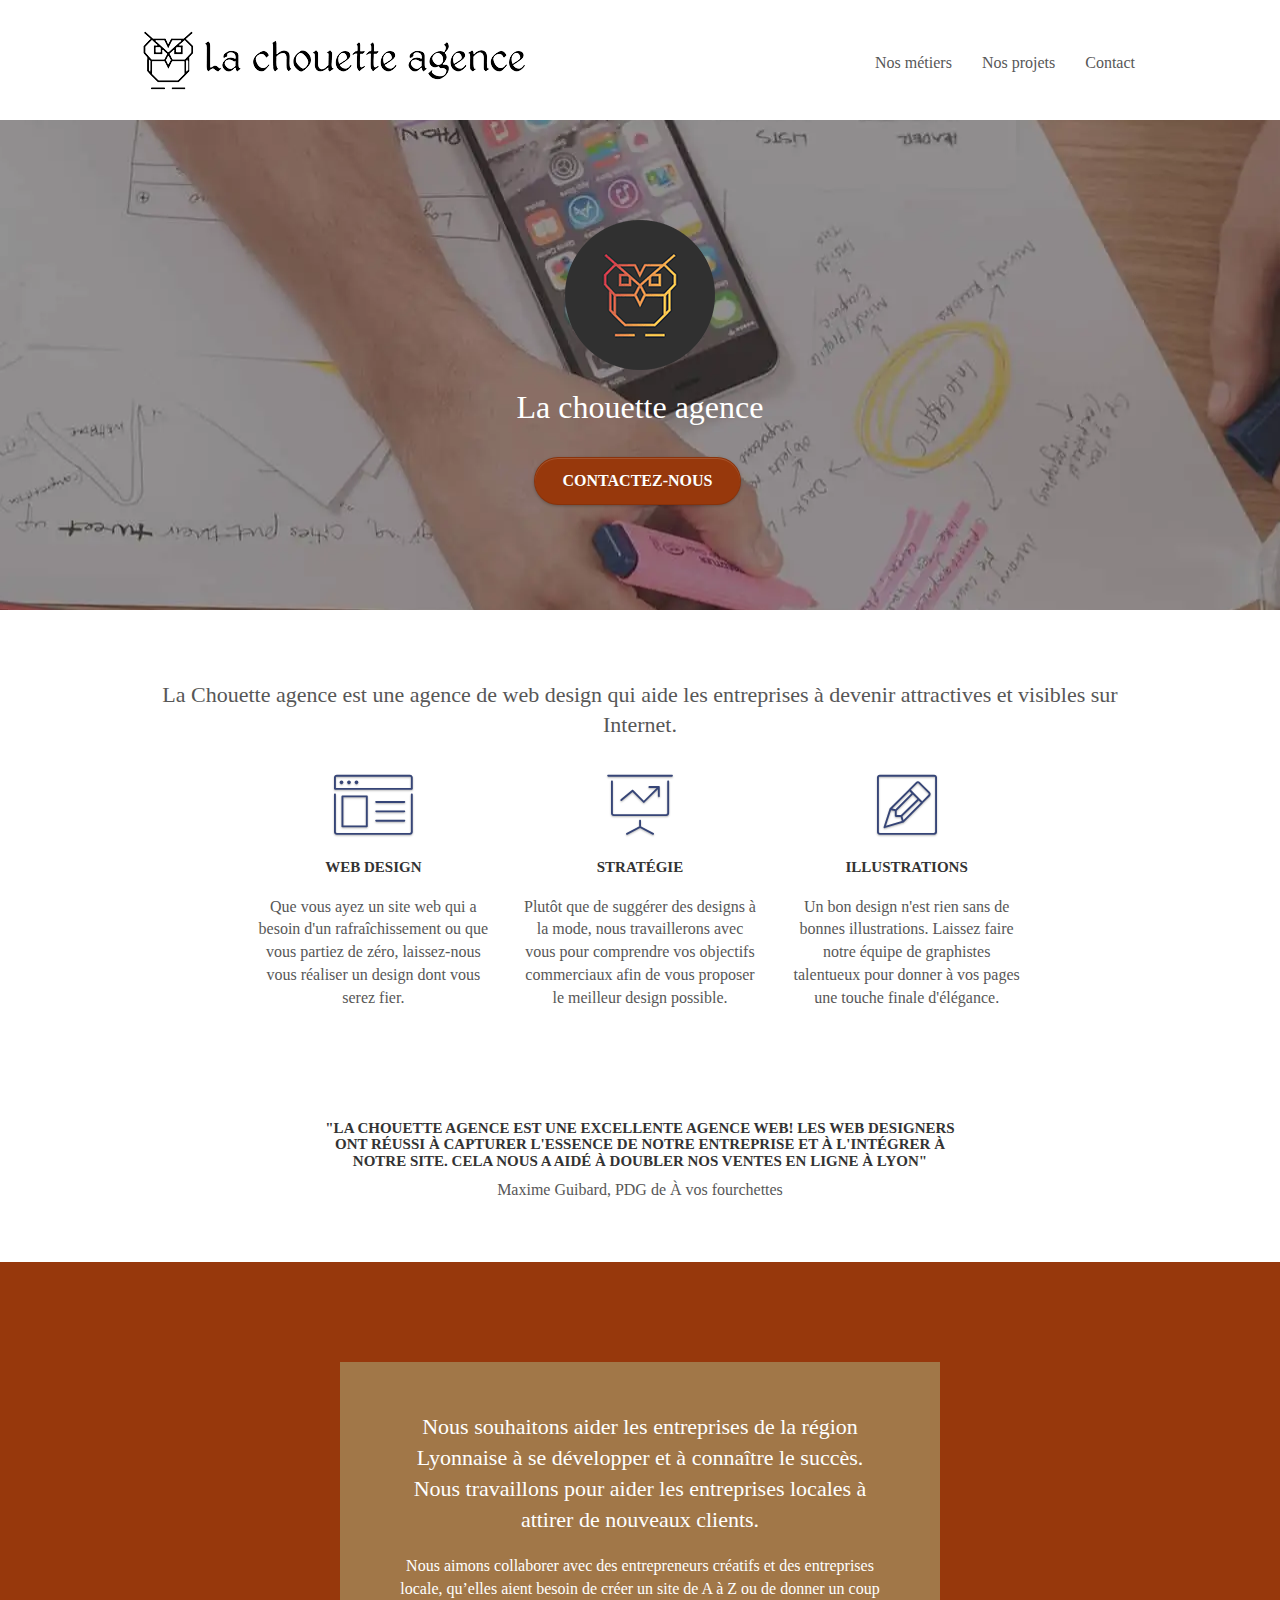
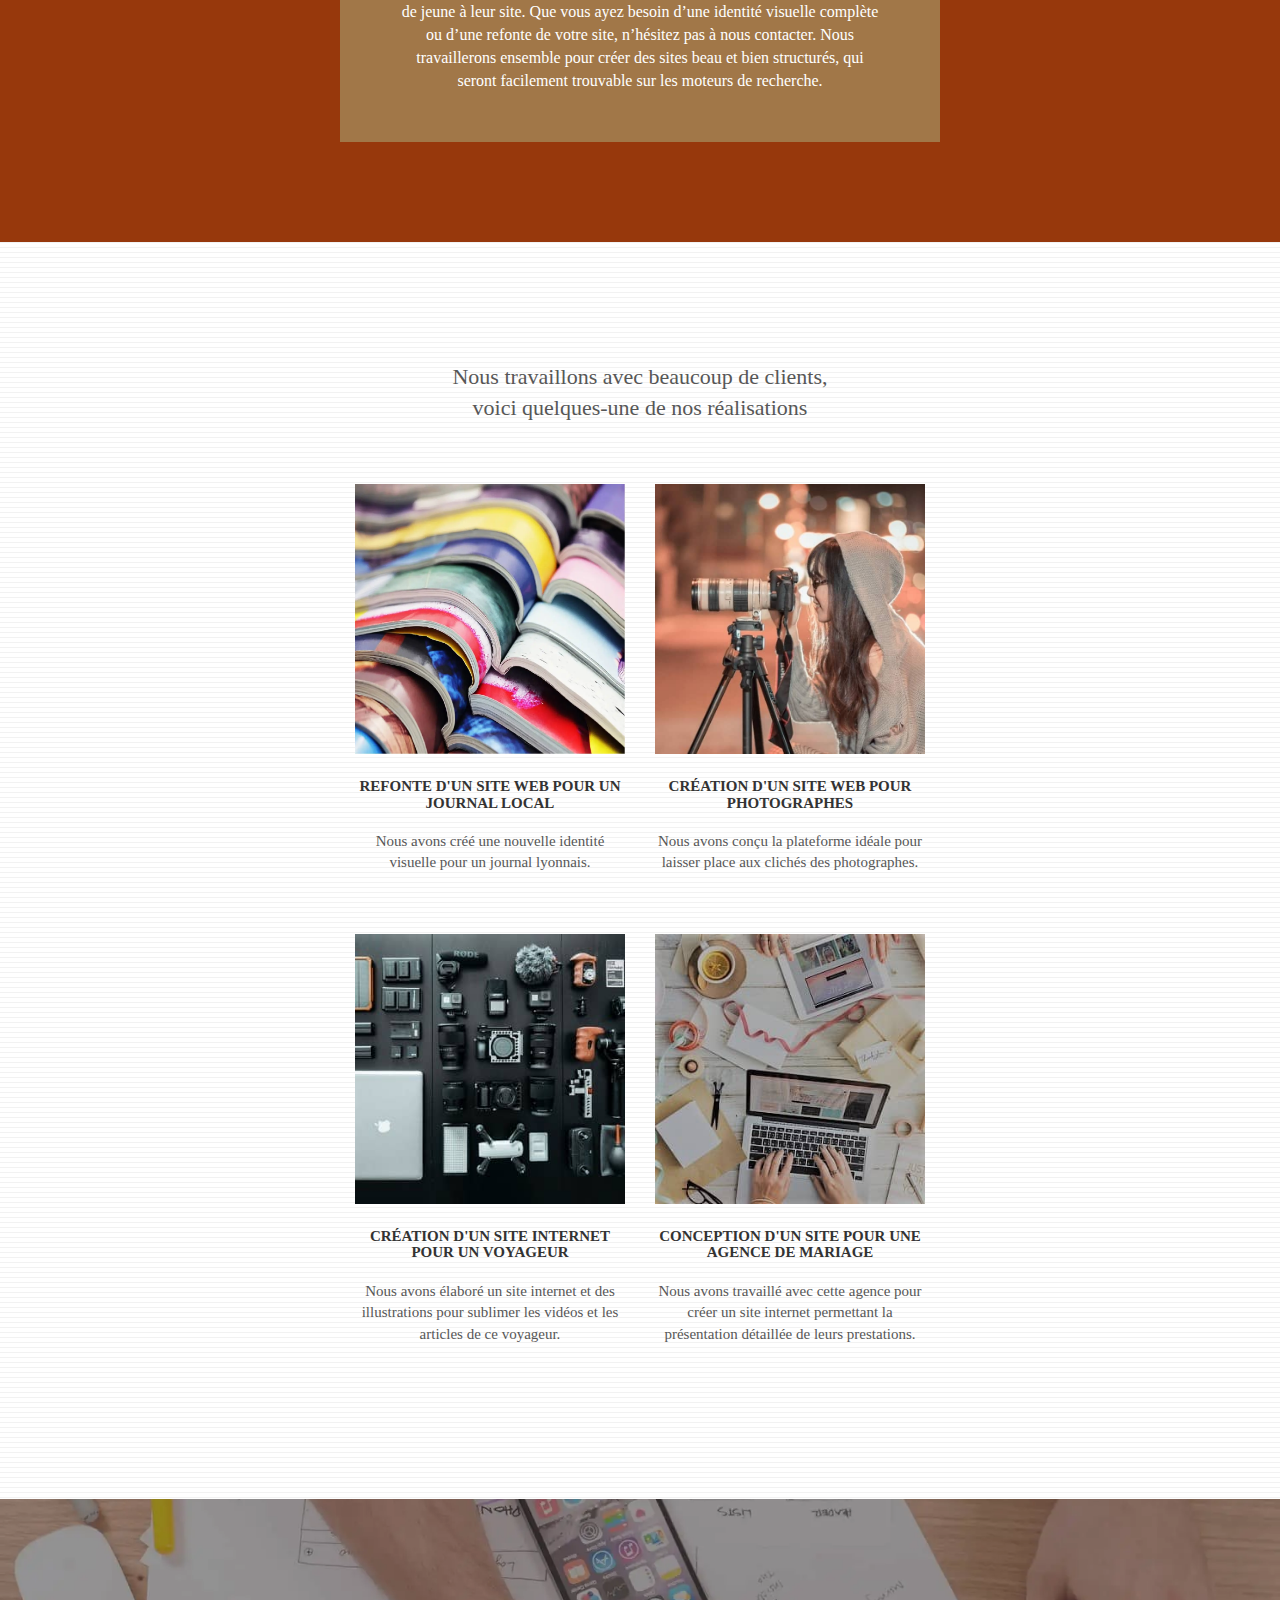
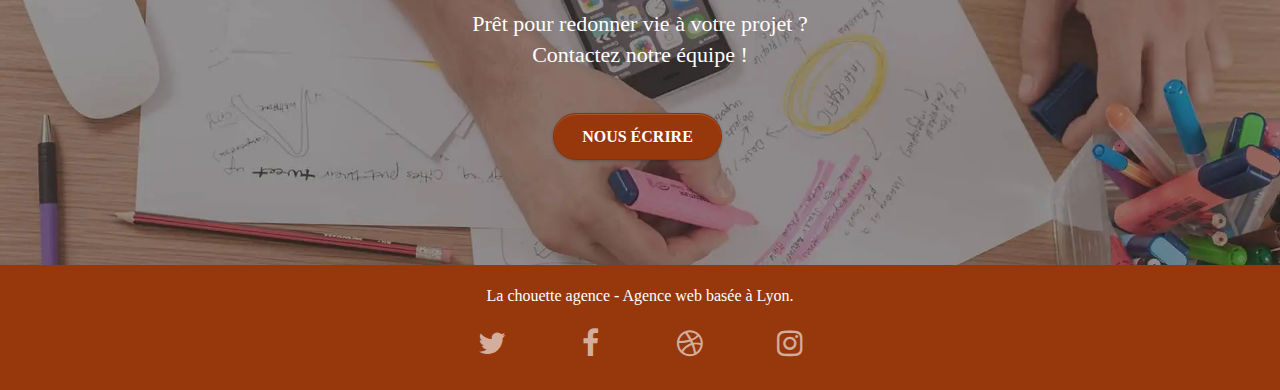
==== index.html @ c6415a4d "modification css pour w3c" ====
<!DOCTYPE html>
<html lang="fr">
  <head>
    <meta charset="utf-8" />
    <meta
      name="keywords"
      content="entreprise design lyon, agence design lyon, site web, site internet, agence design"
    />
    <meta
      name="description"
      content="La Chouette agence crée des sites web adaptés à vos besoins. Site vitrine ou e-commerce,
       nous nous assurons que votre site aura un bon référencement SEO. Notre agence web à Lyon réalise ou
        refond votre site internet de l’intégration au suivi des indicateurs SEO. Contactez-nous."
    />
    <meta
      name="viewport"
      content="width=device-width, initial-scale=1.0, viewport-fit=cover"
    />
    <meta name="robots" content="index, follow" />
    <!--autorisation indexation google-->

    <!--google search control-->
    <meta name="google-site-verification" content="" />

    <link
      rel="canonical"
      href="https://github.com/barseille/P4_Ponn_Barseille.git"
    />
    <link rel="shortcut icon" type="image/png" href="favicon.jpg" />
    <link rel="stylesheet" type="text/css" href="./css/bootstrap.css" />
    <link rel="stylesheet" type="text/css" href="style.css" />
    <link rel="stylesheet" type="text/css" href="./css/font-awesome.css" />
    <link rel="stylesheet" type="text/css" href="./css/et-line.css" />

    <script defer src="./js/jquery-2.1.0.js"></script>
    <script defer src="./js/bootstrap.js"></script>
    <script defer src="./js/blocs.js"></script>
    <script defer src="./js/jquery.touchSwipe.js"></script>
    <script defer src="./js/gmaps.js"></script>

    <title>La Chouette Agence | Agence Web à Lyon</title>

    <!-- Analytics -->

    <!-- Analytics END -->
  </head>

  <body>
    <!-- Principal conteneur -->
    <div class="page-container">
      <!-- bloc-0 -->

      <header class="bloc bgc-white l-bloc">
        <div class="container bloc-sm">
          <nav class="navbar row">
            <div class="navbar-header">
              <a class="navbar-brand" href="index.html">
                <img
                  src="img/la-chouette-agence.png"
                  alt="logo - La chouette agence"
                />
              </a>

              <button
                id="nav-toggle"
                type="button"
                class="ui-navbar-toggle navbar-toggle"
                data-toggle="collapse"
                data-target=".navbar-1"
                aria-label="menu"
              >
                <span class="sr-only">Toggle navigation</span>
                <span class="icon-bar"></span>
                <span class="icon-bar"></span>
                <span class="icon-bar"></span>
              </button>
            </div>

            <div class="collapse navbar-collapse navbar-1 special-dropdown-nav">
              <ul class="site-navigation nav navbar-nav">
                <li>
                  <a href="#bloc-2-services">Nos métiers</a>
                </li>

                <li>
                  <a href="#bloc-4-portfolio">Nos projets</a>
                </li>

                <li><a href="page2.html">Contact</a></li>
              </ul>
            </div>
          </nav>
        </div>
      </header>
      <!-- bloc-0 END -->

      <!-- bloc-1-presentation -->
      <main>
        <section
          class="
            bloc
            bgc-dark-slate-blue
            bg-banniere
            d-bloc
            bg-t-edge
           
            texture-paper
            b-parallax
          "
          id="bloc-1-hero"
        >
          <div class="container bloc-lg">
            <div class="row tight-width-whitespace">
              <div class="col-sm-12">
                <img
                  src="img/logo.png"
                  class="center-block image-resize-mode"
                  alt="logo de La chouette agence, agence web à Lyon"
                />

                <h1 class="text-center hero-bloc-text tc-white">
                  La chouette agence
                </h1>

                <div class="text-center">
                  <a
                    href="page2.html"
                    class="
                      btn btn-lg btn-clean btn-rd
                      cta-hero
                      btn-atomic-tangerine
                    "
                    id="cta-hero"
                    >Contactez-nous</a
                  >
                </div>
              </div>
            </div>
          </div>
        </section>
        <!-- bloc-1-presentation END -->

        <!-- bloc-2-services -->
        <section class="bloc bgc-white l-bloc" id="bloc-2-services">
          <div class="container bloc-md">
            <div class="row">
              <h2 class="col-sm-12 text-center">
                La Chouette agence est une agence de web design qui aide les
                entreprises à devenir attractives et visibles sur Internet.
              </h2>
            </div>

            <div class="row voffset-lg med-width-whitespace">
              <div class="col-sm-4">
                <div class="text-center">
                  <span
                    class="
                      et-icon-browser
                      sm-shadow
                      icon-dark-slate-blue
                      icons
                      icon-lg
                    "
                  >
                  </span>
                </div>

                <h3 class="mg-md text-center">Web design</h3>
                <p class="text-center">
                  Que vous ayez un site web qui a besoin d'un rafraîchissement
                  ou que vous partiez de zéro, laissez-nous vous réaliser un
                  design dont vous serez fier.
                </p>
              </div>

              <div class="col-sm-4">
                <div class="text-center">
                  <span
                    class="
                      et-icon-presentation
                      sm-shadow
                      icon-dark-slate-blue
                      icons
                      icon-lg
                    "
                  ></span>
                </div>

                <h3 class="mg-md text-center">Stratégie</h3>
                <p class="text-center">
                  Plutôt que de suggérer des designs à la mode, nous
                  travaillerons avec vous pour comprendre vos objectifs
                  commerciaux afin de vous proposer le meilleur design possible.
                </p>
              </div>

              <div class="col-sm-4">
                <div class="text-center">
                  <span
                    class="
                      et-icon-edit
                      sm-shadow
                      icon-dark-slate-blue
                      icons
                      icon-lg
                    "
                  ></span>
                </div>

                <h3 class="mg-md text-center">Illustrations</h3>
                <p class="text-center">
                  Un bon design n'est rien sans de bonnes illustrations. Laissez
                  faire notre équipe de graphistes talentueux pour donner à vos
                  pages une touche finale d'élégance.
                </p>
              </div>
            </div>

            <div class="row voffset-lg voffset">
              <h3 class="col-xs-12 col-md-8 col-md-offset-2 text-center">
                "La chouette agence est une excellente agence web! Les web
                designers ont réussi à capturer l'essence de notre entreprise et
                à l'intégrer à notre site. Cela nous a aidé à doubler nos ventes
                en ligne à Lyon"
              </h3>
              <p class="col-xs-12 col-md-8 col-md-offset-2 text-center">
                Maxime Guibard, PDG de À vos fourchettes
              </p>
            </div>
          </div>
        </section>
        <!-- bloc-2-services END -->

        <!-- bloc-3-what-i-do -->
        <section
          class="
            bloc
            tc-white
            bgc-atomic-tangerine
            bg-presentation
            d-bloc
            
            texture-paper
            b-parallax
          "
          id="bloc-3-what-i-do"
        >
          <div class="container bloc-lg">
            <div class="row tight-width-whitespace black-background">
              <div class="col-sm-12">
                <h2 class="mg-md text-center tc-white">
                  Nous souhaitons aider les entreprises de la région Lyonnaise à
                  se développer et à connaître le succès. Nous travaillons pour
                  aider les entreprises locales à attirer de nouveaux clients.
                </h2>

                <p class="text-center white">
                  Nous aimons collaborer avec des entrepreneurs créatifs et des
                  entreprises locale, qu’elles aient besoin de créer un site de
                  A à Z ou de donner un coup de jeune à leur site. Que vous ayez
                  besoin d’une identité visuelle complète ou d’une refonte de
                  votre site, n’hésitez pas à nous contacter. Nous travaillerons
                  ensemble pour créer des sites beau et bien structurés, qui
                  seront facilement trouvable sur les moteurs de recherche.
                </p>
              </div>
            </div>
          </div>
        </section>
        <!-- bloc-3-what-i-do END -->

        <!-- bloc-4-portfolio -->
        <section
          class="bloc bgc-white bg-lines-h2-bg bg-repeat l-bloc"
          id="bloc-4-portfolio"
        >
          <div class="container bloc-lg">
            <div class="row">
              <div class="col-sm-12 text-center">
                <h2>
                  Nous travaillons avec beaucoup de clients,<br />voici
                  quelques-une de nos réalisations
                </h2>
              </div>
            </div>

            <div class="row tight-width-whitespace portfolio-row">
              <div class="col-sm-6">
                <a
                  href="#"
                  data-lightbox="img/1.webp"
                  data-gallery-id="gallery-1"
                  data-caption="Refonte d'un site web pour un journal local"
                  data-frame="snapshot-lb"
                >
                  <img
                    src="img/1.webp"
                    alt="photo de magazines pour la refonte du site web d'un journal"
                    class="img-responsive portfolio-thumb"
                  />
                </a>

                <h3 class="mg-md text-center">
                  Refonte d'un site web pour un journal local
                </h3>

                <p class="text-center">
                  Nous avons créé une nouvelle identité visuelle pour un journal
                  lyonnais.
                </p>
              </div>

              <div class="col-sm-6">
                <a
                  href="#"
                  data-lightbox="img/2.jpg"
                  data-gallery-id="gallery-1"
                  data-caption="Création d'un site web pour photographes"
                  data-frame="snapshot-lb"
                >
                  <img
                    src="img/2.jpg"
                    class="img-responsive portfolio-thumb"
                    alt="photo d'une photographe avec son appareil pour la création d'un site web pour photographes"
                  />
                </a>

                <h3 class="mg-md text-center">
                  Création d'un site web pour photographes
                </h3>

                <p class="text-center">
                  Nous avons conçu la plateforme idéale pour laisser place aux
                  clichés des photographes.
                </p>
              </div>
            </div>

            <div class="row tight-width-whitespace portfolio-row">
              <div class="col-sm-6">
                <a
                  href="#"
                  data-lightbox="img/3.jpg"
                  data-gallery-id="gallery-1"
                  data-caption="Création d'un site internet pour un voyageur"
                  data-frame="snapshot-lb"
                >
                  <img
                    src="img/3.jpg"
                    class="img-responsive portfolio-thumb"
                    alt="photo de divers appareils pour la création d'un site web pour voyageur"
                  />
                </a>

                <h3 class="mg-md text-center">
                  Création d'un site internet pour un voyageur
                </h3>

                <p class="text-center">
                  Nous avons élaboré un site internet et des illustrations pour
                  sublimer les vidéos et les articles de ce voyageur.
                </p>
              </div>
              <div class="col-sm-6">
                <a
                  href="#"
                  data-lightbox="img/4.jpg"
                  data-gallery-id="gallery-1"
                  data-caption="Conception d'un site pour une agence de mariage"
                  data-frame="snapshot-lb"
                >
                  <img
                    src="img/4.jpg"
                    class="img-responsive portfolio-thumb"
                    alt="photo d'une séance de travail pour la création du site web d'une agence de mariage"
                  />
                </a>

                <h3 class="mg-md text-center">
                  Conception d'un site pour une agence de mariage
                </h3>

                <p class="text-center">
                  Nous avons travaillé avec cette agence pour créer un site
                  internet permettant la présentation détaillée de leurs
                  prestations.
                </p>
              </div>
            </div>
          </div>
        </section>
        <!-- bloc-4-portfolio END -->

        <!-- bloc-5-cta -->
        <section
          class="
            bloc
            bgc-dark-slate-blue
            bg-banniere
            d-bloc
           
            texture-paper
          "
          id="bloc-5-cta"
        >
          <div class="container bloc-lg">
            <div class="row">
              <h2 class="mg-md text-center tc-white">
                Prêt pour redonner vie à votre projet ?<br />Contactez notre
                équipe !
              </h2>

              <div class="col-sm-12 text-center">
                <a
                  href="mailto:contact@lachouetteagence.com"
                  class="
                    btn btn-atomic-tangerine btn-clean btn-rd btn-lg
                    cta-hero
                  "
                  target="_blank"
                >
                  Nous écrire
                </a>
              </div>
            </div>
          </div>
        </section>
      </main>
      <!-- bloc-5-cta END -->

      <!-- Footer - bloc-8 -->
      <footer class="bloc bgc-atomic-tangerine d-bloc" id="bloc-8">
        <div class="container bloc-sm">
          <div class="row">
            <div class="col-sm-12">
              <p class="text-center white">
                La chouette agence - Agence web basée à Lyon.<br />
              </p>

              <div class="row row-no-gutters social">
                <div class="col-sm-3">
                  <div class="text-center">
                    <a
                      class="social"
                      href="https://twitter.com/home?lang=fr"
                      target="_blank"
                    >
                      <span class="lien-hidden">twitter</span>
                      <span class="fa fa-twitter icon-md"></span
                    ></a>
                  </div>
                </div>

                <div class="col-sm-3">
                  <div class="text-center">
                    <a
                      class="social"
                      href="https://fr-fr.facebook.com/"
                      target="_blank"
                    >
                      <span class="lien-hidden">facebook</span
                      ><span class="fa fa-facebook icon-md"></span
                    ></a>
                  </div>
                </div>

                <div class="col-sm-3">
                  <div class="text-center">
                    <a
                      class="social"
                      href="https://dribbble.com/"
                      target="_blank"
                    >
                      <span class="lien-hidden">dribbble</span
                      ><span class="fa fa-dribbble icon-md"></span>
                    </a>
                  </div>
                </div>

                <div class="col-sm-3">
                  <div class="text-center">
                    <a
                      class="social"
                      href="https://www.instagram.com/?hl=fr"
                      target="_blank"
                    >
                      <span class="lien-hidden">instagram</span
                      ><span class="fa fa-instagram icon-md"></span>
                    </a>
                  </div>
                </div>
              </div>
            </div>
          </div>
        </div>
      </footer>
    </div>
  </body>
</html>
---- style.css ----
body {
  margin: 0;
  padding: 0;
  background: #fff;
  overflow-x: hidden;
  -webkit-font-smoothing: antialiased;
  -moz-osx-font-smoothing: grayscale;
  font-family: "Open Sans", sans-serif;
}

a,
button {
  transition: all 0.3s ease-in-out;
  outline: none !important;
}

a:hover {
  text-decoration: none;
  cursor: pointer;
}

#page-loading-blocs-notifaction {
  position: fixed;
  top: 0;
  bottom: 0;
  width: 100%;
  z-index: 100000;
  background: #ffffff url("img/pageload-spinner.gif") no-repeat center center;
}

.bloc {
  width: 100%;
  clear: both;
  background: 50% 50% no-repeat;
  padding: 0 50px;
  -webkit-background-size: cover;
  -moz-background-size: cover;
  -o-background-size: cover;
  background-size: cover;
  position: relative;
}

.bloc .container {
  padding-left: 0;
  padding-right: 0;
}

.bloc-lg {
  padding: 100px 50px;
}

.bloc-md {
  padding: 50px;
}

.bloc-sm {
  padding: 20px 50px;
}

.bg-center,
.bg-l-edge,
.bg-r-edge,
.bg-t-edge,
.bg-b-edge,
.bg-tl-edge,
.bg-bl-edge,
.bg-tr-edge,
.bg-br-edge,
.bg-repeat {
  -webkit-background-size: auto !important;
  -moz-background-size: auto !important;
  -o-background-size: auto !important;
  background-size: auto !important;
}

.bg-repeat {
  background: repeat;
}

.bg-t-edge {
  background: top no-repeat;
}

.bloc-bg-texture::before {
  content: "";
  background-size: 2px 2px;
  position: absolute;
  top: 0;
  bottom: 0;
  left: 0;
  right: 0;
}

.texture-paper::before {
  background: url("img/texture-paper.png");
  background-size: 280px 280px;
}

.b-parallax {
  background-attachment: fixed;
}

.d-bloc {
  color: rgba(255, 255, 255, 0.7);
}

.d-bloc button:hover {
  color: rgba(255, 255, 255, 0.9);
}

.d-bloc .icon-round,
.d-bloc .icon-square,
.d-bloc .icon-rounded,
.d-bloc .icon-semi-rounded-a,
.d-bloc .icon-semi-rounded-b {
  border-color: rgba(255, 255, 255, 0.9);
}

.d-bloc .divider-h span {
  border-color: rgba(255, 255, 255, 0.2);
}

.d-bloc .a-btn,
.d-bloc .navbar a,
.d-bloc .navbar-brand,
.d-bloc a .icon-sm,
.d-bloc a .icon-md,
.d-bloc a .icon-lg,
.d-bloc a .icon-xl,
.d-bloc h1 a,
.d-bloc h2 a,
.d-bloc h3 a,
.d-bloc h4 a,
.d-bloc h5 a,
.d-bloc h6 a,
.d-bloc p a {
  color: rgba(255, 255, 255, 0.6);
}

.d-bloc .a-btn:hover,
.d-bloc .navbar a:hover,
.d-bloc .navbar-brand:hover,
.d-bloc a:hover .icon-sm,
.d-bloc a:hover .icon-md,
.d-bloc a:hover .icon-lg,
.d-bloc a:hover .icon-xl,
.d-bloc h1 a:hover,
.d-bloc h2 a:hover,
.d-bloc h3 a:hover,
.d-bloc h4 a:hover,
.d-bloc h5 a:hover,
.d-bloc h6 a:hover,
.d-bloc p a:hover {
  color: rgba(255, 255, 255, 1);
}

.d-bloc .navbar-toggle .icon-bar {
  background: rgba(255, 255, 255, 1);
}

.d-bloc .btn-wire,
.d-bloc .btn-wire:hover {
  color: rgba(255, 255, 255, 1);
  border-color: rgba(255, 255, 255, 1);
}

.d-bloc .panel {
  color: rgba(0, 0, 0, 0.5);
}

.d-bloc .panel button:hover {
  color: rgba(0, 0, 0, 0.7);
}

.d-bloc .panel icon {
  border-color: rgba(0, 0, 0, 0.7);
}

.d-bloc .panel .divider-h span {
  border-color: rgba(0, 0, 0, 0.1);
}

.d-bloc .panel .a-btn {
  color: rgba(0, 0, 0, 0.6);
}

.d-bloc .panel .a-btn:hover {
  color: rgba(0, 0, 0, 1);
}

.d-bloc .panel .btn-wire,
.d-bloc .panel .btn-wire:hover {
  color: rgba(0, 0, 0, 0.7);
  border-color: rgba(0, 0, 0, 0.3);
}

.d-bloc .panel,
.l-bloc {
  color: rgba(0, 0, 0, 0.5);
}

.d-bloc .panel button:hover,
.l-bloc button:hover {
  color: rgba(0, 0, 0, 0.7);
}

.l-bloc .icon-round,
.l-bloc .icon-square,
.l-bloc .icon-rounded,
.l-bloc .icon-semi-rounded-a,
.l-bloc .icon-semi-rounded-b {
  border-color: rgba(0, 0, 0, 0.7);
}

.d-bloc .panel .divider-h span,
.l-bloc .divider-h span {
  border-color: rgba(0, 0, 0, 0.1);
}

.d-bloc .panel .a-btn,
.l-bloc .a-btn,
.l-bloc .navbar a,
.l-bloc .navbar-brand,
.l-bloc a .icon-sm,
.l-bloc a .icon-md,
.l-bloc a .icon-lg,
.l-bloc a .icon-xl,
.l-bloc h1 a,
.l-bloc h2 a,
.l-bloc h3 a,
.l-bloc h4 a,
.l-bloc h5 a,
.l-bloc h6 a,
.l-bloc p a {
  color: rgba(0, 0, 0, 0.6);
}

.d-bloc .panel .a-btn:hover,
.l-bloc .a-btn:hover,
.l-bloc .navbar a:hover,
.l-bloc .navbar-brand:hover,
.l-bloc a:hover .icon-sm,
.l-bloc a:hover .icon-md,
.l-bloc a:hover .icon-lg,
.l-bloc a:hover .icon-xl,
.l-bloc h1 a:hover,
.l-bloc h2 a:hover,
.l-bloc h3 a:hover,
.l-bloc h4 a:hover,
.l-bloc h5 a:hover,
.l-bloc h6 a:hover,
.l-bloc p a:hover {
  color: rgba(0, 0, 0, 1);
}

.l-bloc .navbar-toggle .icon-bar {
  color: rgba(0, 0, 0, 0.6);
}

.d-bloc .panel .btn-wire,
.d-bloc .panel .btn-wire:hover,
.l-bloc .btn-wire,
.l-bloc .btn-wire:hover {
  color: rgba(0, 0, 0, 0.7);
  border-color: rgba(0, 0, 0, 0.3);
}

.voffset {
  margin-top: 30px;
}

.voffset-lg {
  margin-top: 80px;
}

.row-no-gutters {
  margin-right: 0;
  margin-left: 0;
}

.row.row-no-gutters > [class^="col-"],
.row.row-no-gutters > [class*=" col-"] {
  padding-right: 0;
  padding-left: 0;
}

#bloc-1-hero h1 {
  font-size: 32px;
}

.navbar {
  margin-bottom: 0;
  z-index: 1;
}

.navbar-brand {
  height: auto;
  padding: 3px 15px;
  font-size: 25px;
  font-weight: normal;
  font-weight: 600;
  line-height: 44px;
}

.navbar-brand img {
  max-height: 200px;
  margin: 0 5px 0 0;
  display: inline;
}

.navbar-brand img[src$="svg"] {
  min-width: 100px;
}

.nav-center .navbar-brand img {
  margin: 0;
}

.navbar .nav {
  padding-top: 2px;
  margin-right: -16px;
  float: right;
  z-index: 1;
}

.nav > li {
  float: left;
  margin-top: 4px;
  font-size: 16px;
}

.navbar-nav .open .dropdown-menu > li > a {
  text-align: inherit;
}

.nav > li a:hover,
.nav > li a:focus {
  background: transparent;
}

.navbar-toggle {
  margin: 10px 10px 0 0;
  border: 0px;
}

.navbar-toggle:hover {
  background: transparent !important;
}

.navbar-toggle .icon-bar {
  background-color: rgba(0, 0, 0, 0.5);
  width: 26px;
}

.nav-invert .navbar .nav {
  float: left;
}

.nav-invert .navbar-header,
.nav-invert .navbar-brand {
  float: right;
  position: relative;
  z-index: 2;
}

@media (min-width: 768px) {
  .site-navigation {
    position: absolute;
    top: 50%;
    right: 20px;
    transform: translate(0, -50%);
    -webkit-transform: translateY(-50%);
  }
  .nav > li .dropdown-menu a,
  .nav > li .dropdown-menu a:hover {
    color: #484848;
  }
  .nav-invert .site-navigation {
    left: 0;
    right: 0;
  }
  .nav-center {
    text-align: center;
  }
  .nav-center .navbar-header {
    width: 100%;
  }
  .nav-center .navbar-header,
  .nav-center .navbar-brand,
  .nav-center .nav > li {
    float: none;
    display: inline-block;
  }
  .nav-center .site-navigation {
    position: relative;
    width: 100%;
    right: 0;
    margin-right: 0px;
    margin-top: 20px;
  }
  .nav-center.mini-nav .navbar-toggle {
    float: none;
    margin: 10px auto 0;
  }
}

.nav > li > .dropdown a {
  background: none !important;
  display: block;
  padding: 14px 15px;
}

nav .caret {
  margin: 0 5px;
}

.dropdown-menu .dropdown-menu {
  top: -8px;
  left: 100%;
}

.dropdown-menu .dropmenu-flow-right {
  top: 100%;
  left: 0;
  margin-left: -1px;
  border-top-left-radius: 0;
  border-top-right-radius: 0;
}

.dropdown-menu .dropdown span {
  border: 4px solid black;
  border-top-color: transparent;
  border-right-color: transparent;
  border-bottom-color: transparent;
  margin: 6px -5px 0 0 !important;
  float: right;
}

.mg-md {
  margin-top: 10px;
  margin-bottom: 20px;
}

.mg-lg {
  margin-top: 10px;
  margin-bottom: 40px;
}

.btn {
  margin: 0 5px 5px 0;
}

.btn.pull-right {
  margin: 0 0 5px 5px;
}

.btn-d,
.btn-d:hover,
.btn-d:focus {
  color: #fff;
  background: rgba(0, 0, 0, 0.3);
}

button {
  outline: none !important;
}

.btn-rd {
  border-radius: 40px;
}

.btn-clean {
  border: 1px solid rgba(0, 0, 0, 0.08);
  border-bottom-color: rgba(0, 0, 0, 0.1);
  text-shadow: 0 1px 0 rgba(0, 0, 1, 0.1);
  box-shadow: 0 1px 3px rgba(0, 0, 1, 0.25),
    inset 0 1px 0 0 rgba(255, 255, 255, 0.15);
}

.icon-md {
  font-size: 30px !important;
}

.icon-lg {
  font-size: 60px !important;
}

.sm-shadow {
  text-shadow: 0 1px 2px rgba(0, 0, 0, 0.3);
}

.panel-sq,
.panel-sq .panel-heading,
.panel-sq .panel-footer {
  border-radius: 0;
}

.panel-rd {
  border-radius: 30px;
}

.panel-rd .panel-heading {
  border-radius: 29px 29px 0 0;
}

.panel-rd .panel-footer {
  border-radius: 0 0 29px 29px;
}

.form-control {
  border-color: rgba(0, 0, 0, 0.1);
  box-shadow: none;
}

.scrollToTop {
  width: 40px;
  height: 40px;
  position: fixed;
  bottom: 20px;
  right: 20px;
  opacity: 0;
  z-index: 500;
  transition: all 0.3s ease-in-out;
}

.scrollToTop span {
  margin-top: 6px;
}

.showScrollTop {
  font-size: 14px;
  opacity: 1;
}

a[data-lightbox] {
  position: relative;
  display: block;
  text-align: center;
}

a[data-lightbox]:hover::before {
  content: "+";
  font-family: "Arial,HelveticaNeue-Light", "Helvetica Neue Light", "Helvetica Neue",
    Helvetica;
  font-size: 32px;
  width: 50px;
  height: 50px;
  margin-left: -25px;
  border-radius: 50%;
  background: rgba(0, 0, 0, 0.6);
  color: #fff;
  font-weight: 100;
  z-index: 1;
  position: absolute;
  top: 50%;
  transform: translateY(-50%);
  -webkit-transform: translateY(-50%);
}

a[data-lightbox]:hover img {
  opacity: 0.6;
  -webkit-animation-fill-mode: none;
  animation-fill-mode: none;
}

#lightbox-modal {
  display: flex;
  align-items: center;
}

#lightbox-modal .modal-dialog {
  width: 90%;
  max-width: 900px;
  margin: 0 auto 0;
}

#lightbox-modal .modal-dialog img {
  max-height: 90vh;
  margin: 0 auto;
}

.lightbox-caption {
  padding: 20px;
  color: #fff;
  background: rgba(0, 0, 0, 0.5);
  position: absolute;
  left: 15px;
  right: 15px;
  bottom: 5px;
}

.close-lightbox {
  color: #fff;
  font-size: 30px;
  position: absolute;
  top: 20px;
  right: 20px;
  z-index: 20;
  background: rgba(0, 0, 0, 0.5);
  border: none;
  line-height: 30px;
  padding: 0 9px 5px;
  opacity: 0.3;
}

.close-lightbox:hover,
.next-lightbox:hover,
.prev-lightbox:hover {
  opacity: 1;
  color: #fff;
}

.next-lightbox,
.prev-lightbox {
  font-size: 20px;
  color: rgba(255, 255, 255, 0.9);
  background: rgba(0, 0, 0, 0.5);
  transition: all 0.2s ease-in-out;
  position: absolute;
  top: 45%;
  z-index: 1;
  opacity: 0.4;
}

.next-lightbox {
  padding: 6px 8px 1px 13px;
  right: 25px;
}

.prev-lightbox {
  padding: 6px 13px 1px 10px;
  left: 25px;
}

.snapshot-lb .modal-body {
  padding-bottom: 45px;
}

.snapshot-lb .lightbox-caption {
  padding: 0;
  color: rgba(0, 0, 0, 0.5);
  background: none;
}

h1,
h2,
h3,
h4,
h5,
h6,
p,
label,
.btn,
a {
  font-family: "Open-sans","sans-serif";
  font-weight: 400;
  color: #575757 !important;
}

.container {
  max-width: 1000px;
}

.hero-bloc-text {
  font-size: 38px;
}

.hero-bloc-text-sub {
  font-size: 36px;
}

.statement-bloc-text {
  line-height: 26px;
  font-style: italic;
  font-size: 20px;
  text-align: center;
  font-weight: lighter;
  max-width: 520px;
  margin: auto auto auto auto;
}

p {
  font-size: 16px;
}

.tight-width-whitespace {
  max-width: 600px;
  margin: auto auto auto auto;
}

.h1 {
  font-size: 20px;
  font-family: "Open Sans","sans-serif";
}

.cta-hero {
  margin-top: 22px;
  color: #ffffff !important;
  text-transform: uppercase;
  padding: 12px 28px 12px 28px;
  font-size: 16px;
  font-weight: 700;
}

.social {
  max-width: 400px;
  margin: auto auto auto auto;
}

h2 {
  font-size: 22px;
  line-height: 1.4em;
}

h3 {
  font-size: 15px;
  text-transform: uppercase;
  font-weight: 700;
  color: #333333 !important;
}

.med-width-whitespace {
  max-width: 800px;
  margin: auto auto auto auto;
  box-shadow: 0px 0px 0px #000000;
}

h1 {
  color: #333333 !important;
}

h4 {
  color: #333333 !important;
}

.icons {
  margin-bottom: 14px;
  margin-top: 24px;
}

.white {
  color: #ffffff !important;
}

.portfolio-thumb {
  margin-bottom: 24px;
}

.portfolio-row {
  margin-bottom: 44px;
  margin-top: 50px;
}

.avatar {
  box-shadow: 0px 4px 9px rgba(0, 0, 0, 0.3);
}

.black-background {
  background-color: rgba(165, 147, 99, 0.7);
  padding: 40px 40px 40px 40px;
}

.bold-link {
  font-weight: 900;
  text-decoration: underline !important;
}

.bgc-white {
  background-color: #ffffff;
}

.bgc-dark-slate-blue {
  background-color: #364577;
}

.bgc-atomic-tangerine {
  background-color: #97380c;
}

.tc-white {
  color: #ffffff !important;
}

.btn-atomic-tangerine {
  background: #97380c;
  color: #ffffff !important;
}

.btn-atomic-tangerine:hover {
  background: #c27956 !important;
  color: #ffffff !important;
}

.ltc-white {
  color: #ffffff !important;
}

.ltc-white:hover {
  color: #cccccc !important;
}

.ltc-atomic-tangerine {
  color: #f3976c !important;
}

.ltc-atomic-tangerine:hover {
  color: #c27956 !important;
}

.icon-dark-slate-blue {
  color: #364577 !important;
  border-color: #364577 !important;
}

.bg-dots-bg {
  background-image: url("img/dots-bg.png");
}

.bg-lines-h2-bg {
  background-image: url("img/lines-h2-bg.png");
}

.bg-banniere {
  background-image: url("img/la-chouette-agence-banniere.webp");
}

.bg-presentation {
  background-image: url("img/image-de-presentation.webp");
}

@media (max-width: 1024px) {
  .bloc {
    padding-left: 20px;
    padding-right: 20px;
  }
  .bloc.full-width-bloc,
  .bloc-tile-2.full-width-bloc .container,
  .bloc-tile-3.full-width-bloc .container,
  .bloc-tile-4.full-width-bloc .container {
    padding-left: 0;
    padding-right: 0;
  }
}

@media (max-width: 992px) and (min-width: 768px) {
  .navbar .nav {
    max-width: 80%;
  }
  .nav-center.navbar .nav {
    max-width: 100%;
  }
}

@media only screen and (min-device-width: 768px) and (max-device-width: 1024px) and (orientation: landscape) {
  .b-parallax {
    background-attachment: scroll;
  }
}

@media only screen and (min-device-width: 1024px) and (max-device-width: 1366px) and (-webkit-min-device-pixel-ratio: 1.5) {
  .b-parallax {
    background-attachment: scroll;
  }
}

@media (max-width: 991px) {
  .container {
    width: 100%;
  }
  .b-parallax {
    background-attachment: scroll;
  }
  .page-container,
  #hero-bloc {
    overflow-x: hidden;
    position: relative;
  }
  .bloc {
    padding-left: constant(safe-area-inset-left);
    padding-right: constant(safe-area-inset-right);
  }
  .bloc-group,
  .bloc-group .bloc {
    display: block;
    width: 100%;
  }
  .bloc-fill-screen .fill-bloc-top-edge,
  .bloc-fill-screen .fill-bloc-bottom-edge {
    padding: 0 20px;
    padding-left: constant(safe-area-inset-left);
    padding-right: constant(safe-area-inset-right);
  }
}

@media (max-width: 767px) {
  .page-container {
    overflow-x: hidden;
    position: relative;
  }
  h1,
  h2,
  h3,
  h4,
  h5,
  h6,
  p,
  #disqus_thread {
    padding-left: 50px !important;
    padding-right: 50px !important;
  }
  .b-parallax {
    background-attachment: scroll;
  }
  .navbar .nav {
    padding-top: 0;
    border-top: 1px solid rgba(0, 0, 0, 0.2);
    float: none !important;
  }
  .navbar.row {
    margin-left: 0;
    margin-right: 0;
  }
  .site-navigation {
    position: inherit;
    transform: none;
    -webkit-transform: none;
    -ms-transform: none;
  }
  .nav > li {
    margin-top: 0;
    border-bottom: 1px solid rgba(0, 0, 0, 0.1);
    background: rgba(0, 0, 0, 0.05);
    text-align: left;
    padding-left: 15px;
    width: 100%;
  }
  .nav > li:hover {
    background: rgba(0, 0, 0, 0.08);
  }
  .dropdown .dropdown a .caret {
    float: none;
    margin: 5px 0 0 10px !important;
    border: 4px solid black;
    border-bottom-color: transparent;
    border-right-color: transparent;
    border-left-color: transparent;
  }
  #hero-bloc .navbar .nav {
    background: rgba(0, 0, 0, 0.8);
  }
  #hero-bloc .navbar .nav a {
    color: rgba(255, 255, 255, 0.6);
  }
  .hero {
    padding: 50px 0;
  }
  .hero-nav {
    left: -1px;
    right: -1px;
  }
  .navbar-collapse {
    padding: 0;
    overflow-x: hidden;
    -webkit-box-shadow: none;
    box-shadow: none;
  }
  .navbar-brand img {
    max-height: 40px;
    width: auto;
  }
  .nav-invert .navbar-header {
    float: none;
    width: 100%;
  }
  .nav-invert .navbar-toggle {
    float: left;
    margin-left: 10px;
  }
  .bloc {
    padding-left: 0;
    padding-right: 0;
  }
  .bloc-xxl,
  .bloc-xl,
  .bloc-lg {
    padding: 40px 0;
  }
  .bloc-sm,
  .bloc-md {
    padding-left: 0;
    padding-right: 0;
  }
  .bloc-tile-2 .container,
  .bloc-tile-3 .container,
  .bloc-tile-4 .container,
  .bloc-fill-screen .fill-bloc-top-edge,
  .bloc-fill-screen .fill-bloc-bottom-edge {
    padding-left: 0;
    padding-right: 0;
  }
  .a-block {
    padding: 0 10px;
  }
  .btn-dwn {
    display: none;
  }
  .voffset {
    margin-top: 5px;
  }
  .voffset-md {
    margin-top: 20px;
  }
  .voffset-lg {
    margin-top: 30px;
  }
  form {
    padding: 5px;
  }
  .close-lightbox {
    display: inline-block;
  }
  .blocsapp-device-iphone5 {
    background-size: 216px 425px;
    padding-top: 60px;
    width: 216px;
    height: 425px;
  }
  .blocsapp-device-iphone5 img {
    width: 180px;
    height: 320px;
  }
}

@media (max-width: 400px) {
  .bloc {
    padding-left: 0;
    padding-right: 0;
  }
}

@media (max-width: 767px) {
  .bloc-mob-center-text {
    text-align: center;
  }
}
.lien-hidden {
  visibility: hidden;
  font-size: 0;
}
.img-responsive.portfolio-thumb {
  width: 100%;
}
.col-sm-3 {
  padding: 1rem;
}
.col-sm-12 img {
  width: 150px;
  height: 150px;
}
.col-sm-6 p {
  font-size: 1.5rem;
}
---- css/et-line.css ----
@font-face {
    font-family: et-line;
    src: url(../fonts/et-line.eot);
    src: url(../fonts/et-line.eot?#iefix) format('embedded-opentype'), url(../fonts/et-line.woff) format('woff'), url(../fonts/et-line.ttf) format('truetype'), url(../fonts/et-line.svg#et-line) format('svg');
    font-weight: 400;
    font-style: normal
}

.et-icon-adjustments,
.et-icon-alarmclock,
.et-icon-anchor,
.et-icon-aperture,
.et-icon-attachment,
.et-icon-bargraph,
.et-icon-basket,
.et-icon-beaker,
.et-icon-bike,
.et-icon-book-open,
.et-icon-briefcase,
.et-icon-browser,
.et-icon-calendar,
.et-icon-camera,
.et-icon-caution,
.et-icon-chat,
.et-icon-circle-compass,
.et-icon-clipboard,
.et-icon-clock,
.et-icon-cloud,
.et-icon-compass,
.et-icon-desktop,
.et-icon-dial,
.et-icon-document,
.et-icon-documents,
.et-icon-download,
.et-icon-dribbble,
.et-icon-edit,
.et-icon-envelope,
.et-icon-expand,
.et-icon-facebook,
.et-icon-flag,
.et-icon-focus,
.et-icon-gears,
.et-icon-genius,
.et-icon-gift,
.et-icon-global,
.et-icon-globe,
.et-icon-googleplus,
.et-icon-grid,
.et-icon-happy,
.et-icon-hazardous,
.et-icon-heart,
.et-icon-hotairballoon,
.et-icon-hourglass,
.et-icon-key,
.et-icon-laptop,
.et-icon-layers,
.et-icon-lifesaver,
.et-icon-lightbulb,
.et-icon-linegraph,
.et-icon-linkedin,
.et-icon-lock,
.et-icon-magnifying-glass,
.et-icon-map,
.et-icon-map-pin,
.et-icon-megaphone,
.et-icon-mic,
.et-icon-mobile,
.et-icon-newspaper,
.et-icon-notebook,
.et-icon-paintbrush,
.et-icon-paperclip,
.et-icon-pencil,
.et-icon-phone,
.et-icon-picture,
.et-icon-pictures,
.et-icon-piechart,
.et-icon-presentation,
.et-icon-pricetags,
.et-icon-printer,
.et-icon-profile-female,
.et-icon-profile-male,
.et-icon-puzzle,
.et-icon-quote,
.et-icon-recycle,
.et-icon-refresh,
.et-icon-ribbon,
.et-icon-rss,
.et-icon-sad,
.et-icon-scissors,
.et-icon-scope,
.et-icon-search,
.et-icon-shield,
.et-icon-speedometer,
.et-icon-strategy,
.et-icon-streetsign,
.et-icon-tablet,
.et-icon-target,
.et-icon-telescope,
.et-icon-toolbox,
.et-icon-tools,
.et-icon-tools-2,
.et-icon-trophy,
.et-icon-tumblr,
.et-icon-twitter,
.et-icon-upload,
.et-icon-video,
.et-icon-wallet,
.et-icon-wine {
    font-family: et-line;
    speak: none;
    font-style: normal;
    font-weight: 400;
    font-variant: normal;
    text-transform: none;
    line-height: 1;
    -webkit-font-smoothing: antialiased;
    -moz-osx-font-smoothing: grayscale;
    display: inline-block
}

.et-icon-mobile:before {
    content: "\e000"
}

.et-icon-laptop:before {
    content: "\e001"
}

.et-icon-desktop:before {
    content: "\e002"
}

.et-icon-tablet:before {
    content: "\e003"
}

.et-icon-phone:before {
    content: "\e004"
}

.et-icon-document:before {
    content: "\e005"
}

.et-icon-documents:before {
    content: "\e006"
}

.et-icon-search:before {
    content: "\e007"
}

.et-icon-clipboard:before {
    content: "\e008"
}

.et-icon-newspaper:before {
    content: "\e009"
}

.et-icon-notebook:before {
    content: "\e00a"
}

.et-icon-book-open:before {
    content: "\e00b"
}

.et-icon-browser:before {
    content: "\e00c"
}

.et-icon-calendar:before {
    content: "\e00d"
}

.et-icon-presentation:before {
    content: "\e00e"
}

.et-icon-picture:before {
    content: "\e00f"
}

.et-icon-pictures:before {
    content: "\e010"
}

.et-icon-video:before {
    content: "\e011"
}

.et-icon-camera:before {
    content: "\e012"
}

.et-icon-printer:before {
    content: "\e013"
}

.et-icon-toolbox:before {
    content: "\e014"
}

.et-icon-briefcase:before {
    content: "\e015"
}

.et-icon-wallet:before {
    content: "\e016"
}

.et-icon-gift:before {
    content: "\e017"
}

.et-icon-bargraph:before {
    content: "\e018"
}

.et-icon-grid:before {
    content: "\e019"
}

.et-icon-expand:before {
    content: "\e01a"
}

.et-icon-focus:before {
    content: "\e01b"
}

.et-icon-edit:before {
    content: "\e01c"
}

.et-icon-adjustments:before {
    content: "\e01d"
}

.et-icon-ribbon:before {
    content: "\e01e"
}

.et-icon-hourglass:before {
    content: "\e01f"
}

.et-icon-lock:before {
    content: "\e020"
}

.et-icon-megaphone:before {
    content: "\e021"
}

.et-icon-shield:before {
    content: "\e022"
}

.et-icon-trophy:before {
    content: "\e023"
}

.et-icon-flag:before {
    content: "\e024"
}

.et-icon-map:before {
    content: "\e025"
}

.et-icon-puzzle:before {
    content: "\e026"
}

.et-icon-basket:before {
    content: "\e027"
}

.et-icon-envelope:before {
    content: "\e028"
}

.et-icon-streetsign:before {
    content: "\e029"
}

.et-icon-telescope:before {
    content: "\e02a"
}

.et-icon-gears:before {
    content: "\e02b"
}

.et-icon-key:before {
    content: "\e02c"
}

.et-icon-paperclip:before {
    content: "\e02d"
}

.et-icon-attachment:before {
    content: "\e02e"
}

.et-icon-pricetags:before {
    content: "\e02f"
}

.et-icon-lightbulb:before {
    content: "\e030"
}

.et-icon-layers:before {
    content: "\e031"
}

.et-icon-pencil:before {
    content: "\e032"
}

.et-icon-tools:before {
    content: "\e033"
}

.et-icon-tools-2:before {
    content: "\e034"
}

.et-icon-scissors:before {
    content: "\e035"
}

.et-icon-paintbrush:before {
    content: "\e036"
}

.et-icon-magnifying-glass:before {
    content: "\e037"
}

.et-icon-circle-compass:before {
    content: "\e038"
}

.et-icon-linegraph:before {
    content: "\e039"
}

.et-icon-mic:before {
    content: "\e03a"
}

.et-icon-strategy:before {
    content: "\e03b"
}

.et-icon-beaker:before {
    content: "\e03c"
}

.et-icon-caution:before {
    content: "\e03d"
}

.et-icon-recycle:before {
    content: "\e03e"
}

.et-icon-anchor:before {
    content: "\e03f"
}

.et-icon-profile-male:before {
    content: "\e040"
}

.et-icon-profile-female:before {
    content: "\e041"
}

.et-icon-bike:before {
    content: "\e042"
}

.et-icon-wine:before {
    content: "\e043"
}

.et-icon-hotairballoon:before {
    content: "\e044"
}

.et-icon-globe:before {
    content: "\e045"
}

.et-icon-genius:before {
    content: "\e046"
}

.et-icon-map-pin:before {
    content: "\e047"
}

.et-icon-dial:before {
    content: "\e048"
}

.et-icon-chat:before {
    content: "\e049"
}

.et-icon-heart:before {
    content: "\e04a"
}

.et-icon-cloud:before {
    content: "\e04b"
}

.et-icon-upload:before {
    content: "\e04c"
}

.et-icon-download:before {
    content: "\e04d"
}

.et-icon-target:before {
    content: "\e04e"
}

.et-icon-hazardous:before {
    content: "\e04f"
}

.et-icon-piechart:before {
    content: "\e050"
}

.et-icon-speedometer:before {
    content: "\e051"
}

.et-icon-global:before {
    content: "\e052"
}

.et-icon-compass:before {
    content: "\e053"
}

.et-icon-lifesaver:before {
    content: "\e054"
}

.et-icon-clock:before {
    content: "\e055"
}

.et-icon-aperture:before {
    content: "\e056"
}

.et-icon-quote:before {
    content: "\e057"
}

.et-icon-scope:before {
    content: "\e058"
}

.et-icon-alarmclock:before {
    content: "\e059"
}

.et-icon-refresh:before {
    content: "\e05a"
}

.et-icon-happy:before {
    content: "\e05b"
}

.et-icon-sad:before {
    content: "\e05c"
}

.et-icon-facebook:before {
    content: "\e05d"
}

.et-icon-twitter:before {
    content: "\e05e"
}

.et-icon-googleplus:before {
    content: "\e05f"
}

.et-icon-rss:before {
    content: "\e060"
}

.et-icon-tumblr:before {
    content: "\e061"
}

.et-icon-linkedin:before {
    content: "\e062"
}

.et-icon-dribbble:before {
    content: "\e063"
}
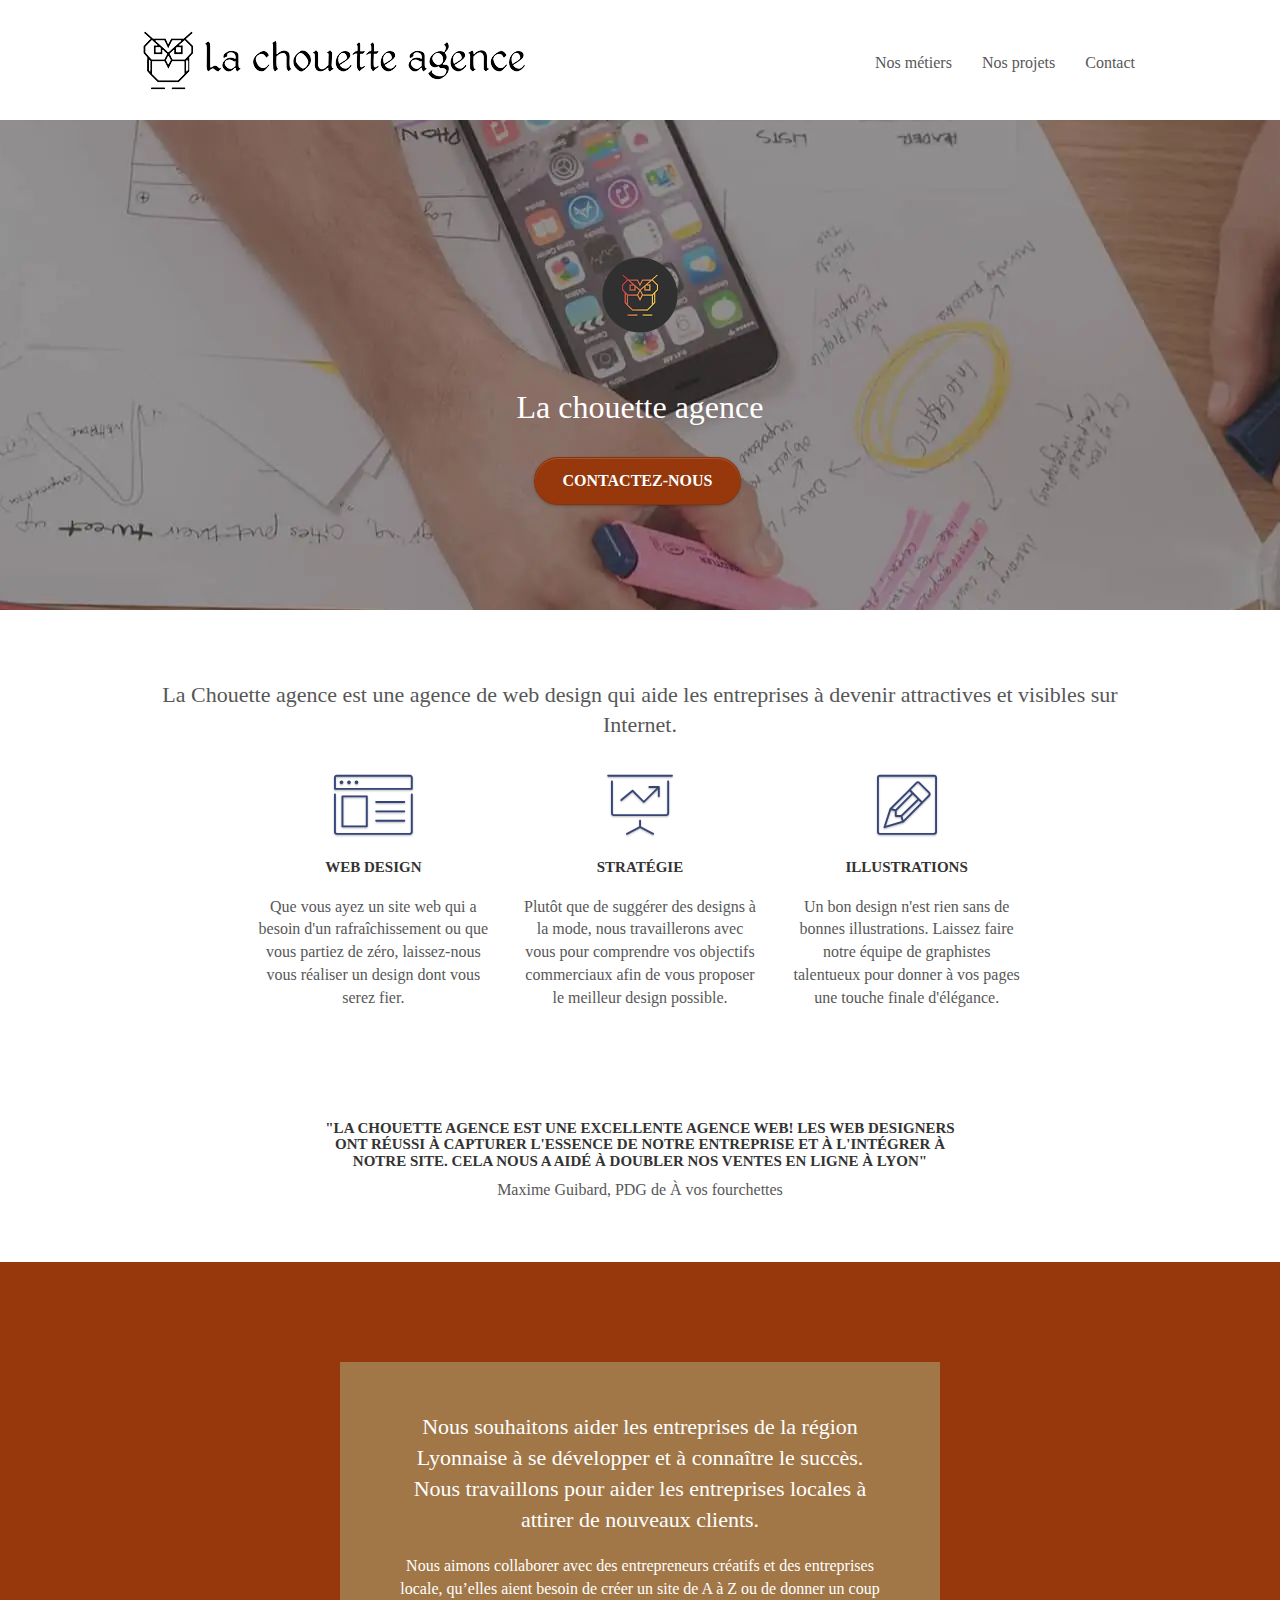
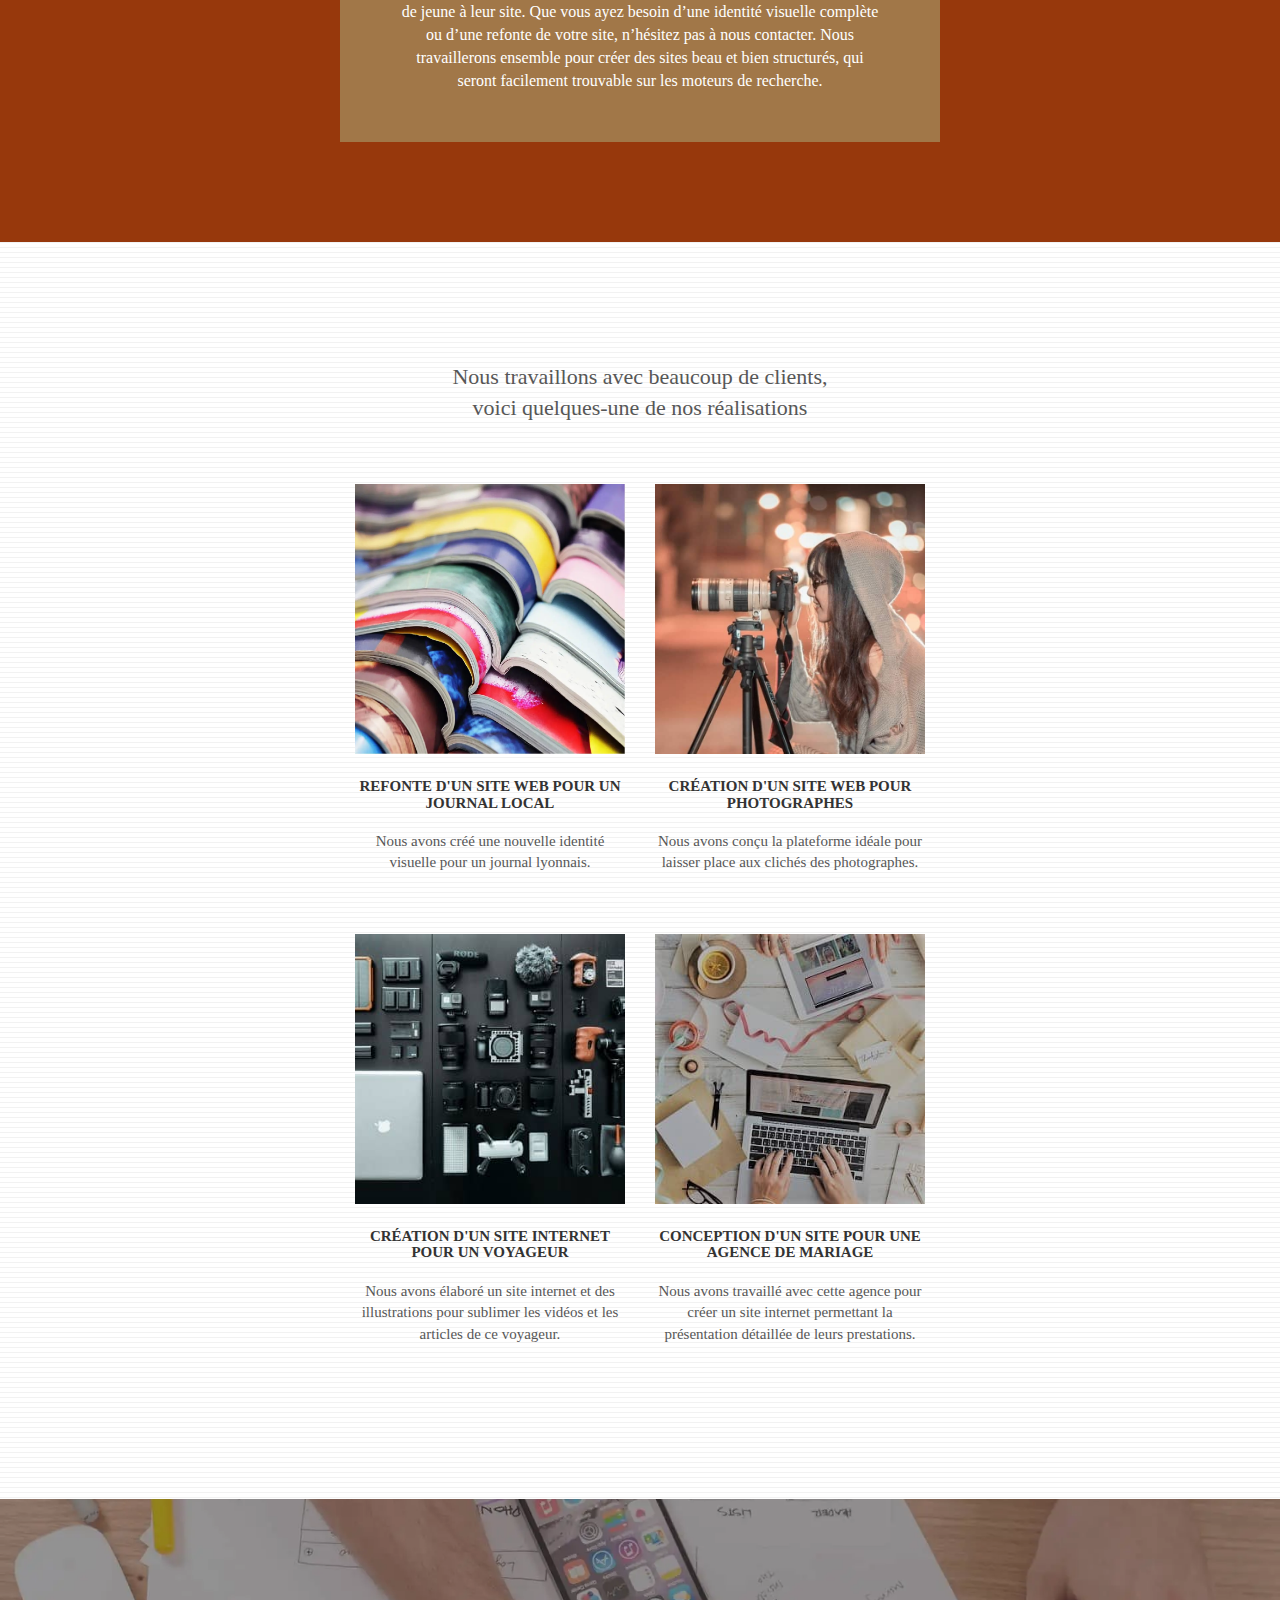
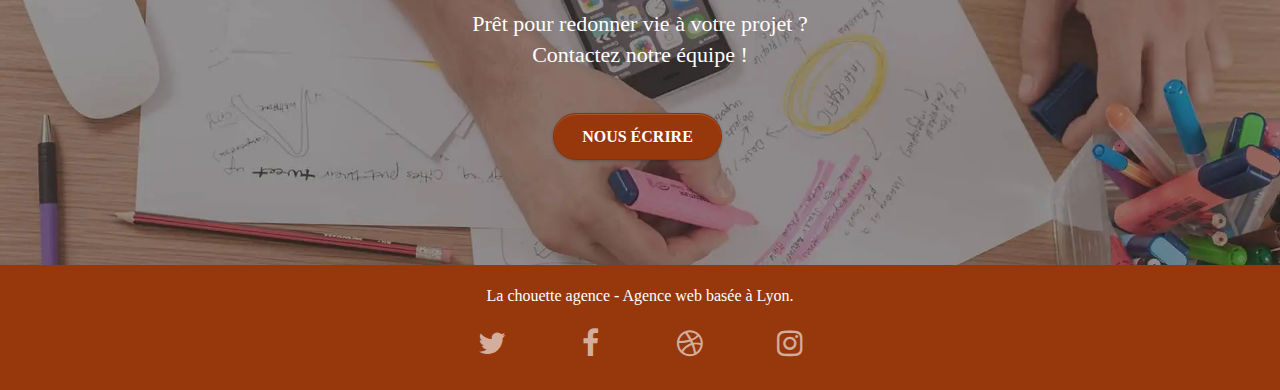
==== commit 76d726e2: "modification attribut alt" ====
--- a/index.html
+++ b/index.html
@@ -4,7 +4,8 @@
     <meta charset="utf-8" />
     <meta
       name="keywords"
-      content="entreprise design lyon, agence design lyon, site web, site internet, agence design"
+      content="agence design lyon, 
+      site web, site internet, agence design"
     />
     <meta
       name="description"
@@ -19,24 +20,17 @@
     <meta name="robots" content="index, follow" />
     <!--autorisation indexation google-->
 
-    <!--google search control-->
-    <meta name="google-site-verification" content="" />
-
-    <link
-      rel="canonical"
-      href="https://github.com/barseille/P4_Ponn_Barseille.git"
-    />
     <link rel="shortcut icon" type="image/png" href="favicon.jpg" />
-    <link rel="stylesheet" type="text/css" href="./css/bootstrap.css" />
-    <link rel="stylesheet" type="text/css" href="style.css" />
-    <link rel="stylesheet" type="text/css" href="./css/font-awesome.css" />
-    <link rel="stylesheet" type="text/css" href="./css/et-line.css" />
+    <link rel="stylesheet" type="text/css" href="./css/bootstrap.min.css" />
+    <link rel="stylesheet" type="text/css" href="style.min.css" />
+    <link rel="stylesheet" type="text/css" href="./css/font-awesome.min.css" />
+    <link rel="stylesheet" type="text/css" href="./css/et-line.min.css" />
 
     <script defer src="./js/jquery-2.1.0.js"></script>
-    <script defer src="./js/bootstrap.js"></script>
-    <script defer src="./js/blocs.js"></script>
-    <script defer src="./js/jquery.touchSwipe.js"></script>
-    <script defer src="./js/gmaps.js"></script>
+    <script defer src="./js/bootstrap.min.js"></script>
+    <script defer src="./js/blocs.min.js"></script>
+    <script defer src="./js/jquery.touchSwipe.min.js"></script>
+    <script defer src="./js/gmaps.min.js"></script>
 
     <title>La Chouette Agence | Agence Web à Lyon</title>
 
@@ -103,7 +97,6 @@
             bg-banniere
             d-bloc
             bg-t-edge
-           
             texture-paper
             b-parallax
           "
@@ -239,7 +232,6 @@
             bgc-atomic-tangerine
             bg-presentation
             d-bloc
-            
             texture-paper
             b-parallax
           "
@@ -290,12 +282,12 @@
                   href="#"
                   data-lightbox="img/1.webp"
                   data-gallery-id="gallery-1"
-                  data-caption="Refonte d'un site web pour un journal local"
+                  data-caption="site web pour un journal local"
                   data-frame="snapshot-lb"
                 >
                   <img
                     src="img/1.webp"
-                    alt="photo de magazines pour la refonte du site web d'un journal"
+                    alt="site web d'un journal local"
                     class="img-responsive portfolio-thumb"
                   />
                 </a>
@@ -321,7 +313,7 @@
                   <img
                     src="img/2.jpg"
                     class="img-responsive portfolio-thumb"
-                    alt="photo d'une photographe avec son appareil pour la création d'un site web pour photographes"
+                    alt="création d'un site web pour photographes"
                   />
                 </a>
 
@@ -348,7 +340,7 @@
                   <img
                     src="img/3.jpg"
                     class="img-responsive portfolio-thumb"
-                    alt="photo de divers appareils pour la création d'un site web pour voyageur"
+                    alt="création d'un site web pour voyageur"
                   />
                 </a>
 
@@ -366,13 +358,13 @@
                   href="#"
                   data-lightbox="img/4.jpg"
                   data-gallery-id="gallery-1"
-                  data-caption="Conception d'un site pour une agence de mariage"
+                  data-caption="création site web pour une agence de mariage"
                   data-frame="snapshot-lb"
                 >
                   <img
                     src="img/4.jpg"
                     class="img-responsive portfolio-thumb"
-                    alt="photo d'une séance de travail pour la création du site web d'une agence de mariage"
+                    alt="création site web pour une agence de mariage"
                   />
                 </a>
 
@@ -393,14 +385,7 @@
 
         <!-- bloc-5-cta -->
         <section
-          class="
-            bloc
-            bgc-dark-slate-blue
-            bg-banniere
-            d-bloc
-           
-            texture-paper
-          "
+          class="bloc bgc-dark-slate-blue bg-banniere d-bloc texture-paper"
           id="bloc-5-cta"
         >
           <div class="container bloc-lg">
--- a/style.min.css
+++ b/style.min.css
@@ -0,0 +1 @@
+body{margin:0;padding:0;background:#fff;overflow-x:hidden;-webkit-font-smoothing:antialiased;-moz-osx-font-smoothing:grayscale;font-family:"Open Sans",sans-serif}a,button{transition:all 0.3s ease-in-out;outline:none!important}a:hover{text-decoration:none;cursor:pointer}#page-loading-blocs-notifaction{position:fixed;top:0;bottom:0;width:100%;z-index:100000;background:#fff url(img/pageload-spinner.gif) no-repeat center center}.bloc{width:100%;clear:both;background:50% 50% no-repeat;padding:0 50px;-webkit-background-size:cover;-moz-background-size:cover;-o-background-size:cover;background-size:cover;position:relative}.bloc .container{padding-left:0;padding-right:0}.bloc-lg{padding:100px 50px}.bloc-md{padding:50px}.bloc-sm{padding:20px 50px}.bg-center,.bg-l-edge,.bg-r-edge,.bg-t-edge,.bg-b-edge,.bg-tl-edge,.bg-bl-edge,.bg-tr-edge,.bg-br-edge,.bg-repeat{-webkit-background-size:auto!important;-moz-background-size:auto!important;-o-background-size:auto!important;background-size:auto!important}.bg-repeat{background:repeat}.bg-t-edge{background:top no-repeat}.bloc-bg-texture::before{content:"";background-size:2px 2px;position:absolute;top:0;bottom:0;left:0;right:0}.texture-paper::before{background:url(img/texture-paper.png);background-size:280px 280px}.b-parallax{background-attachment:fixed}.d-bloc{color:rgba(255,255,255,.7)}.d-bloc button:hover{color:rgba(255,255,255,.9)}.d-bloc .icon-round,.d-bloc .icon-square,.d-bloc .icon-rounded,.d-bloc .icon-semi-rounded-a,.d-bloc .icon-semi-rounded-b{border-color:rgba(255,255,255,.9)}.d-bloc .divider-h span{border-color:rgba(255,255,255,.2)}.d-bloc .a-btn,.d-bloc .navbar a,.d-bloc .navbar-brand,.d-bloc a .icon-sm,.d-bloc a .icon-md,.d-bloc a .icon-lg,.d-bloc a .icon-xl,.d-bloc h1 a,.d-bloc h2 a,.d-bloc h3 a,.d-bloc h4 a,.d-bloc h5 a,.d-bloc h6 a,.d-bloc p a{color:rgba(255,255,255,.6)}.d-bloc .a-btn:hover,.d-bloc .navbar a:hover,.d-bloc .navbar-brand:hover,.d-bloc a:hover .icon-sm,.d-bloc a:hover .icon-md,.d-bloc a:hover .icon-lg,.d-bloc a:hover .icon-xl,.d-bloc h1 a:hover,.d-bloc h2 a:hover,.d-bloc h3 a:hover,.d-bloc h4 a:hover,.d-bloc h5 a:hover,.d-bloc h6 a:hover,.d-bloc p a:hover{color:rgba(255,255,255,1)}.d-bloc .navbar-toggle .icon-bar{background:rgba(255,255,255,1)}.d-bloc .btn-wire,.d-bloc .btn-wire:hover{color:rgba(255,255,255,1);border-color:rgba(255,255,255,1)}.d-bloc .panel{color:rgba(0,0,0,.5)}.d-bloc .panel button:hover{color:rgba(0,0,0,.7)}.d-bloc .panel icon{border-color:rgba(0,0,0,.7)}.d-bloc .panel .divider-h span{border-color:rgba(0,0,0,.1)}.d-bloc .panel .a-btn{color:rgba(0,0,0,.6)}.d-bloc .panel .a-btn:hover{color:rgba(0,0,0,1)}.d-bloc .panel .btn-wire,.d-bloc .panel .btn-wire:hover{color:rgba(0,0,0,.7);border-color:rgba(0,0,0,.3)}.d-bloc .panel,.l-bloc{color:rgba(0,0,0,.5)}.d-bloc .panel button:hover,.l-bloc button:hover{color:rgba(0,0,0,.7)}.l-bloc .icon-round,.l-bloc .icon-square,.l-bloc .icon-rounded,.l-bloc .icon-semi-rounded-a,.l-bloc .icon-semi-rounded-b{border-color:rgba(0,0,0,.7)}.d-bloc .panel .divider-h span,.l-bloc .divider-h span{border-color:rgba(0,0,0,.1)}.d-bloc .panel .a-btn,.l-bloc .a-btn,.l-bloc .navbar a,.l-bloc .navbar-brand,.l-bloc a .icon-sm,.l-bloc a .icon-md,.l-bloc a .icon-lg,.l-bloc a .icon-xl,.l-bloc h1 a,.l-bloc h2 a,.l-bloc h3 a,.l-bloc h4 a,.l-bloc h5 a,.l-bloc h6 a,.l-bloc p a{color:rgba(0,0,0,.6)}.d-bloc .panel .a-btn:hover,.l-bloc .a-btn:hover,.l-bloc .navbar a:hover,.l-bloc .navbar-brand:hover,.l-bloc a:hover .icon-sm,.l-bloc a:hover .icon-md,.l-bloc a:hover .icon-lg,.l-bloc a:hover .icon-xl,.l-bloc h1 a:hover,.l-bloc h2 a:hover,.l-bloc h3 a:hover,.l-bloc h4 a:hover,.l-bloc h5 a:hover,.l-bloc h6 a:hover,.l-bloc p a:hover{color:rgba(0,0,0,1)}.l-bloc .navbar-toggle .icon-bar{color:rgba(0,0,0,.6)}.d-bloc .panel .btn-wire,.d-bloc .panel .btn-wire:hover,.l-bloc .btn-wire,.l-bloc .btn-wire:hover{color:rgba(0,0,0,.7);border-color:rgba(0,0,0,.3)}.voffset{margin-top:30px}.voffset-lg{margin-top:80px}.row-no-gutters{margin-right:0;margin-left:0}.row.row-no-gutters>[class^="col-"],.row.row-no-gutters>[class*=" col-"]{padding-right:0;padding-left:0}#bloc-1-hero h1{font-size:32px}.navbar{margin-bottom:0;z-index:1}.navbar-brand{height:auto;padding:3px 15px;font-size:25px;font-weight:400;font-weight:600;line-height:44px}.navbar-brand img{max-height:200px;margin:0 5px 0 0;display:inline}.navbar-brand img[src$="svg"]{min-width:100px}.nav-center .navbar-brand img{margin:0}.navbar .nav{padding-top:2px;margin-right:-16px;float:right;z-index:1}.nav>li{float:left;margin-top:4px;font-size:16px}.navbar-nav .open .dropdown-menu>li>a{text-align:inherit}.nav>li a:hover,.nav>li a:focus{background:transparent}.navbar-toggle{margin:10px 10px 0 0;border:0}.navbar-toggle:hover{background:transparent!important}.navbar-toggle .icon-bar{background-color:rgba(0,0,0,.5);width:26px}.nav-invert .navbar .nav{float:left}.nav-invert .navbar-header,.nav-invert .navbar-brand{float:right;position:relative;z-index:2}@media (min-width:768px){.site-navigation{position:absolute;top:50%;right:20px;transform:translate(0,-50%);-webkit-transform:translateY(-50%)}.nav>li .dropdown-menu a,.nav>li .dropdown-menu a:hover{color:#484848}.nav-invert .site-navigation{left:0;right:0}.nav-center{text-align:center}.nav-center .navbar-header{width:100%}.nav-center .navbar-header,.nav-center .navbar-brand,.nav-center .nav>li{float:none;display:inline-block}.nav-center .site-navigation{position:relative;width:100%;right:0;margin-right:0;margin-top:20px}.nav-center.mini-nav .navbar-toggle{float:none;margin:10px auto 0}}.nav>li>.dropdown a{background:none!important;display:block;padding:14px 15px}nav .caret{margin:0 5px}.dropdown-menu .dropdown-menu{top:-8px;left:100%}.dropdown-menu .dropmenu-flow-right{top:100%;left:0;margin-left:-1px;border-top-left-radius:0;border-top-right-radius:0}.dropdown-menu .dropdown span{border:4px solid #000;border-top-color:transparent;border-right-color:transparent;border-bottom-color:transparent;margin:6px -5px 0 0!important;float:right}.mg-md{margin-top:10px;margin-bottom:20px}.mg-lg{margin-top:10px;margin-bottom:40px}.btn{margin:0 5px 5px 0}.btn.pull-right{margin:0 0 5px 5px}.btn-d,.btn-d:hover,.btn-d:focus{color:#fff;background:rgba(0,0,0,.3)}button{outline:none!important}.btn-rd{border-radius:40px}.btn-clean{border:1px solid rgba(0,0,0,.08);border-bottom-color:rgba(0,0,0,.1);text-shadow:0 1px 0 rgba(0,0,1,.1);box-shadow:0 1px 3px rgba(0,0,1,.25),inset 0 1px 0 0 rgba(255,255,255,.15)}.icon-md{font-size:30px!important}.icon-lg{font-size:60px!important}.sm-shadow{text-shadow:0 1px 2px rgba(0,0,0,.3)}.panel-sq,.panel-sq .panel-heading,.panel-sq .panel-footer{border-radius:0}.panel-rd{border-radius:30px}.panel-rd .panel-heading{border-radius:29px 29px 0 0}.panel-rd .panel-footer{border-radius:0 0 29px 29px}.form-control{border-color:rgba(0,0,0,.1);box-shadow:none}.scrollToTop{width:40px;height:40px;position:fixed;bottom:20px;right:20px;opacity:0;z-index:500;transition:all 0.3s ease-in-out}.scrollToTop span{margin-top:6px}.showScrollTop{font-size:14px;opacity:1}a[data-lightbox]{position:relative;display:block;text-align:center}a[data-lightbox]:hover::before{content:"+";font-family:"Arial,HelveticaNeue-Light","Helvetica Neue Light","Helvetica Neue",Helvetica;font-size:32px;width:50px;height:50px;margin-left:-25px;border-radius:50%;background:rgba(0,0,0,.6);color:#fff;font-weight:100;z-index:1;position:absolute;top:50%;transform:translateY(-50%);-webkit-transform:translateY(-50%)}a[data-lightbox]:hover img{opacity:.6;-webkit-animation-fill-mode:none;animation-fill-mode:none}#lightbox-modal{display:flex;align-items:center}#lightbox-modal .modal-dialog{width:90%;max-width:900px;margin:0 auto 0}#lightbox-modal .modal-dialog img{max-height:90vh;margin:0 auto}.lightbox-caption{padding:20px;color:#fff;background:rgba(0,0,0,.5);position:absolute;left:15px;right:15px;bottom:5px}.close-lightbox{color:#fff;font-size:30px;position:absolute;top:20px;right:20px;z-index:20;background:rgba(0,0,0,.5);border:none;line-height:30px;padding:0 9px 5px;opacity:.3}.close-lightbox:hover,.next-lightbox:hover,.prev-lightbox:hover{opacity:1;color:#fff}.next-lightbox,.prev-lightbox{font-size:20px;color:rgba(255,255,255,.9);background:rgba(0,0,0,.5);transition:all 0.2s ease-in-out;position:absolute;top:45%;z-index:1;opacity:.4}.next-lightbox{padding:6px 8px 1px 13px;right:25px}.prev-lightbox{padding:6px 13px 1px 10px;left:25px}.snapshot-lb .modal-body{padding-bottom:45px}.snapshot-lb .lightbox-caption{padding:0;color:rgba(0,0,0,.5);background:none}h1,h2,h3,h4,h5,h6,p,label,.btn,a{font-family:"Open-sans","sans-serif";font-weight:400;color:#575757!important}.container{max-width:1000px}.hero-bloc-text{font-size:38px}.hero-bloc-text-sub{font-size:36px}.statement-bloc-text{line-height:26px;font-style:italic;font-size:20px;text-align:center;font-weight:lighter;max-width:520px;margin:auto auto auto auto}p{font-size:16px}.tight-width-whitespace{max-width:600px;margin:auto auto auto auto}.h1{font-size:20px;font-family:"Open Sans","sans-serif"}.cta-hero{margin-top:22px;color:#ffffff!important;text-transform:uppercase;padding:12px 28px 12px 28px;font-size:16px;font-weight:700}.social{max-width:400px;margin:auto auto auto auto}h2{font-size:22px;line-height:1.4em}h3{font-size:15px;text-transform:uppercase;font-weight:700;color:#333333!important}.med-width-whitespace{max-width:800px;margin:auto auto auto auto;box-shadow:0 0 0 #000}h1{color:#333333!important}h4{color:#333333!important}.icons{margin-bottom:14px;margin-top:24px}.white{color:#ffffff!important}.portfolio-thumb{margin-bottom:24px}.portfolio-row{margin-bottom:44px;margin-top:50px}.avatar{box-shadow:0 4px 9px rgba(0,0,0,.3)}.black-background{background-color:rgba(165,147,99,.7);padding:40px 40px 40px 40px}.bold-link{font-weight:900;text-decoration:underline!important}.bgc-white{background-color:#fff}.bgc-dark-slate-blue{background-color:#364577}.bgc-atomic-tangerine{background-color:#97380c}.tc-white{color:#ffffff!important}.btn-atomic-tangerine{background:#97380c;color:#ffffff!important}.btn-atomic-tangerine:hover{background:#c27956!important;color:#ffffff!important}.ltc-white{color:#ffffff!important}.ltc-white:hover{color:#cccccc!important}.ltc-atomic-tangerine{color:#f3976c!important}.ltc-atomic-tangerine:hover{color:#c27956!important}.icon-dark-slate-blue{color:#364577!important;border-color:#364577!important}.bg-dots-bg{background-image:url(img/dots-bg.png)}.bg-lines-h2-bg{background-image:url(img/lines-h2-bg.png)}.bg-banniere{background-image:url(img/la-chouette-agence-banniere.webp)}.bg-presentation{background-image:url(img/image-de-presentation.webp)}@media (max-width:1024px){.bloc{padding-left:20px;padding-right:20px}.bloc.full-width-bloc,.bloc-tile-2.full-width-bloc .container,.bloc-tile-3.full-width-bloc .container,.bloc-tile-4.full-width-bloc .container{padding-left:0;padding-right:0}}@media (max-width:992px) and (min-width:768px){.navbar .nav{max-width:80%}.nav-center.navbar .nav{max-width:100%}}@media only screen and (min-width:768px) and (max-width:1024px) and (orientation:landscape){.b-parallax{background-attachment:scroll}}@media only screen and (min-width:1024px) and (max-width:1366px) and (-webkit-min-device-pixel-ratio:1.5){.b-parallax{background-attachment:scroll}}@media (max-width:991px){.container{width:100%}.b-parallax{background-attachment:scroll}.page-container,#hero-bloc{overflow-x:hidden;position:relative}.bloc-group,.bloc-group .bloc{display:block;width:100%}.bloc-fill-screen .fill-bloc-top-edge,.bloc-fill-screen .fill-bloc-bottom-edge{padding:0 20px}}@media (max-width:767px){.page-container{overflow-x:hidden;position:relative}h1,h2,h3,h4,h5,h6,p,#disqus_thread{padding-left:50px!important;padding-right:50px!important}.b-parallax{background-attachment:scroll}.navbar .nav{padding-top:0;border-top:1px solid rgba(0,0,0,.2);float:none!important}.navbar.row{margin-left:0;margin-right:0}.site-navigation{position:inherit;transform:none;-webkit-transform:none;-ms-transform:none}.nav>li{margin-top:0;border-bottom:1px solid rgba(0,0,0,.1);background:rgba(0,0,0,.05);text-align:left;padding-left:15px;width:100%}.nav>li:hover{background:rgba(0,0,0,.08)}.dropdown .dropdown a .caret{float:none;margin:5px 0 0 10px!important;border:4px solid #000;border-bottom-color:transparent;border-right-color:transparent;border-left-color:transparent}#hero-bloc .navbar .nav{background:rgba(0,0,0,.8)}#hero-bloc .navbar .nav a{color:rgba(255,255,255,.6)}.hero{padding:50px 0}.hero-nav{left:-1px;right:-1px}.navbar-collapse{padding:0;overflow-x:hidden;-webkit-box-shadow:none;box-shadow:none}.navbar-brand img{max-height:40px;width:auto}.nav-invert .navbar-header{float:none;width:100%}.nav-invert .navbar-toggle{float:left;margin-left:10px}.bloc{padding-left:0;padding-right:0}.bloc-xxl,.bloc-xl,.bloc-lg{padding:40px 0}.bloc-sm,.bloc-md{padding-left:0;padding-right:0}.bloc-tile-2 .container,.bloc-tile-3 .container,.bloc-tile-4 .container,.bloc-fill-screen .fill-bloc-top-edge,.bloc-fill-screen .fill-bloc-bottom-edge{padding-left:0;padding-right:0}.a-block{padding:0 10px}.btn-dwn{display:none}.voffset{margin-top:5px}.voffset-md{margin-top:20px}.voffset-lg{margin-top:30px}form{padding:5px}.close-lightbox{display:inline-block}.blocsapp-device-iphone5{background-size:216px 425px;padding-top:60px;width:216px;height:425px}.blocsapp-device-iphone5 img{width:180px;height:320px}}@media (max-width:400px){.bloc{padding-left:0;padding-right:0}}@media (max-width:767px){.bloc-mob-center-text{text-align:center}}.lien-hidden{visibility:hidden;font-size:0}.img-responsive.portfolio-thumb{width:100%}.col-sm-3{padding:1rem}.col-sm-12 img{width:150px;height:150px}.col-sm-6 p{font-size:1.5rem}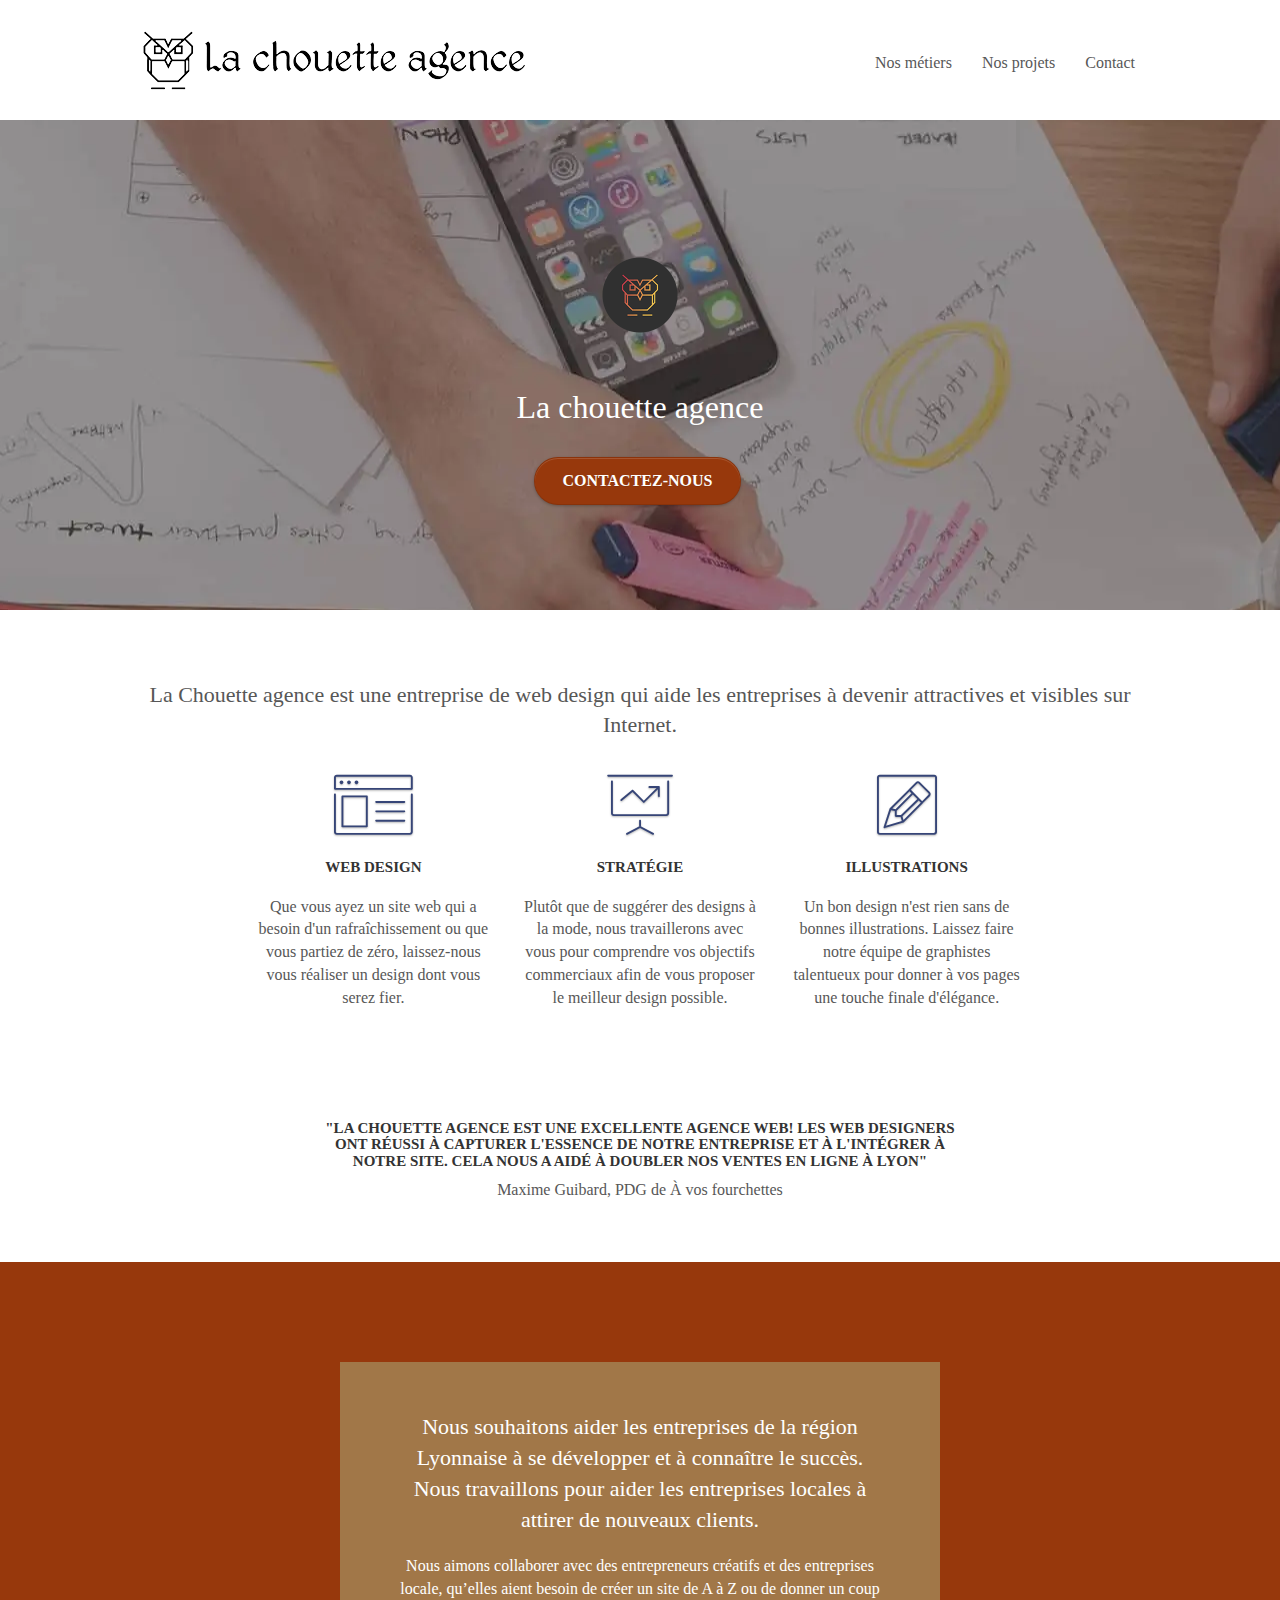
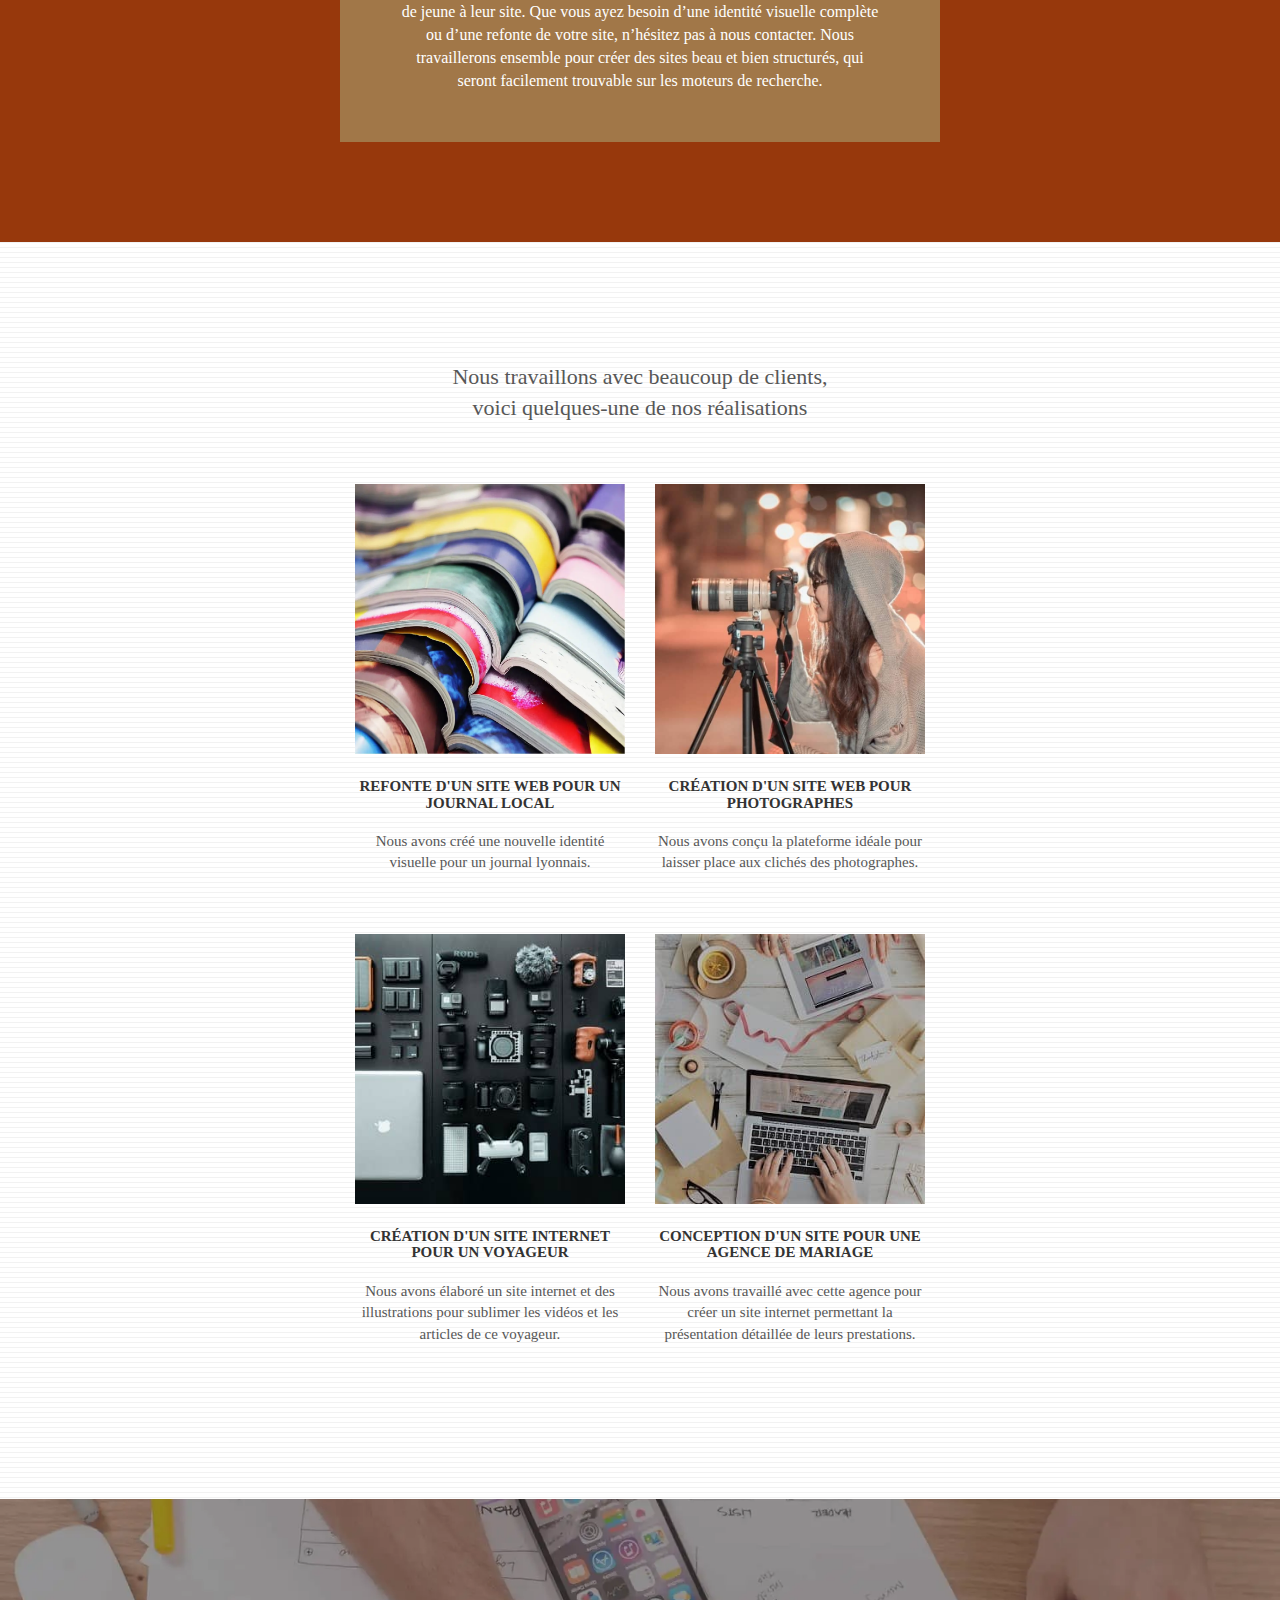
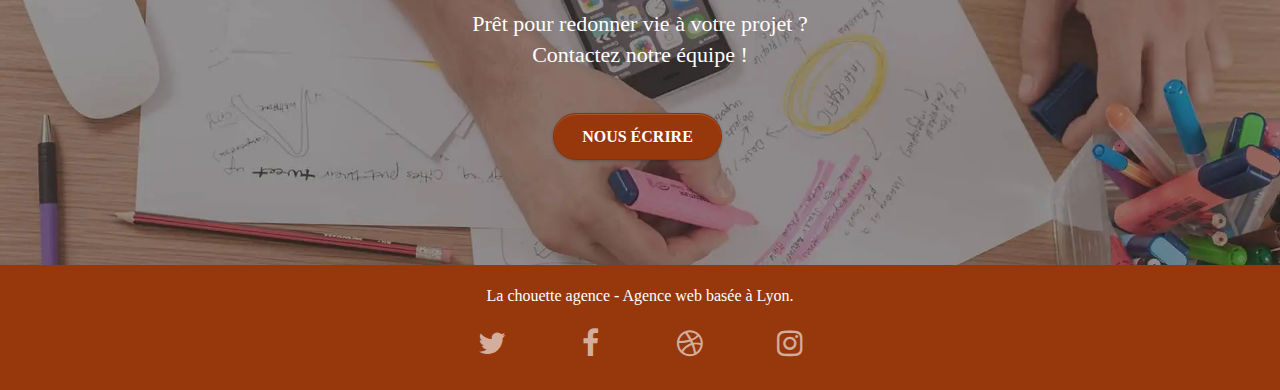
==== commit a5ec5629: "correction" ====
--- a/index.html
+++ b/index.html
@@ -4,13 +4,13 @@
     <meta charset="utf-8" />
     <meta
       name="keywords"
-      content="agence design lyon, 
+      content="entreprise web design lyon, 
       site web, site internet, agence design"
     />
     <meta
       name="description"
       content="La Chouette agence crée des sites web adaptés à vos besoins. Site vitrine ou e-commerce,
-       nous nous assurons que votre site aura un bon référencement SEO. Notre agence web à Lyon réalise ou
+       nous nous assurons que votre site aura un bon référencement SEO. Notre entreprise web à Lyon réalise ou
         refond votre site internet de l’intégration au suivi des indicateurs SEO. Contactez-nous."
     />
     <meta
@@ -25,6 +25,10 @@
     <link rel="stylesheet" type="text/css" href="style.min.css" />
     <link rel="stylesheet" type="text/css" href="./css/font-awesome.min.css" />
     <link rel="stylesheet" type="text/css" href="./css/et-line.min.css" />
+    <link rel="preconnect" href="https://fonts.googleapis.com">
+<link rel="preconnect" href="https://fonts.gstatic.com" crossorigin>
+<link href="https://fonts.googleapis.com/css2?family=Open+Sans:wght@400;500;700&family=Roboto:wght@100;300;400;500;700;900&family=Shrikhand&display=swap"
+ rel="stylesheet">
 
     <script defer src="./js/jquery-2.1.0.js"></script>
     <script defer src="./js/bootstrap.min.js"></script>
@@ -32,7 +36,7 @@
     <script defer src="./js/jquery.touchSwipe.min.js"></script>
     <script defer src="./js/gmaps.min.js"></script>
 
-    <title>La Chouette Agence | Agence Web à Lyon</title>
+    <title>La Chouette Agence | Entreprise Web à Lyon</title>
 
     <!-- Analytics -->
 
@@ -138,7 +142,7 @@
           <div class="container bloc-md">
             <div class="row">
               <h2 class="col-sm-12 text-center">
-                La Chouette agence est une agence de web design qui aide les
+                La Chouette agence est une entreprise de web design qui aide les
                 entreprises à devenir attractives et visibles sur Internet.
               </h2>
             </div>
